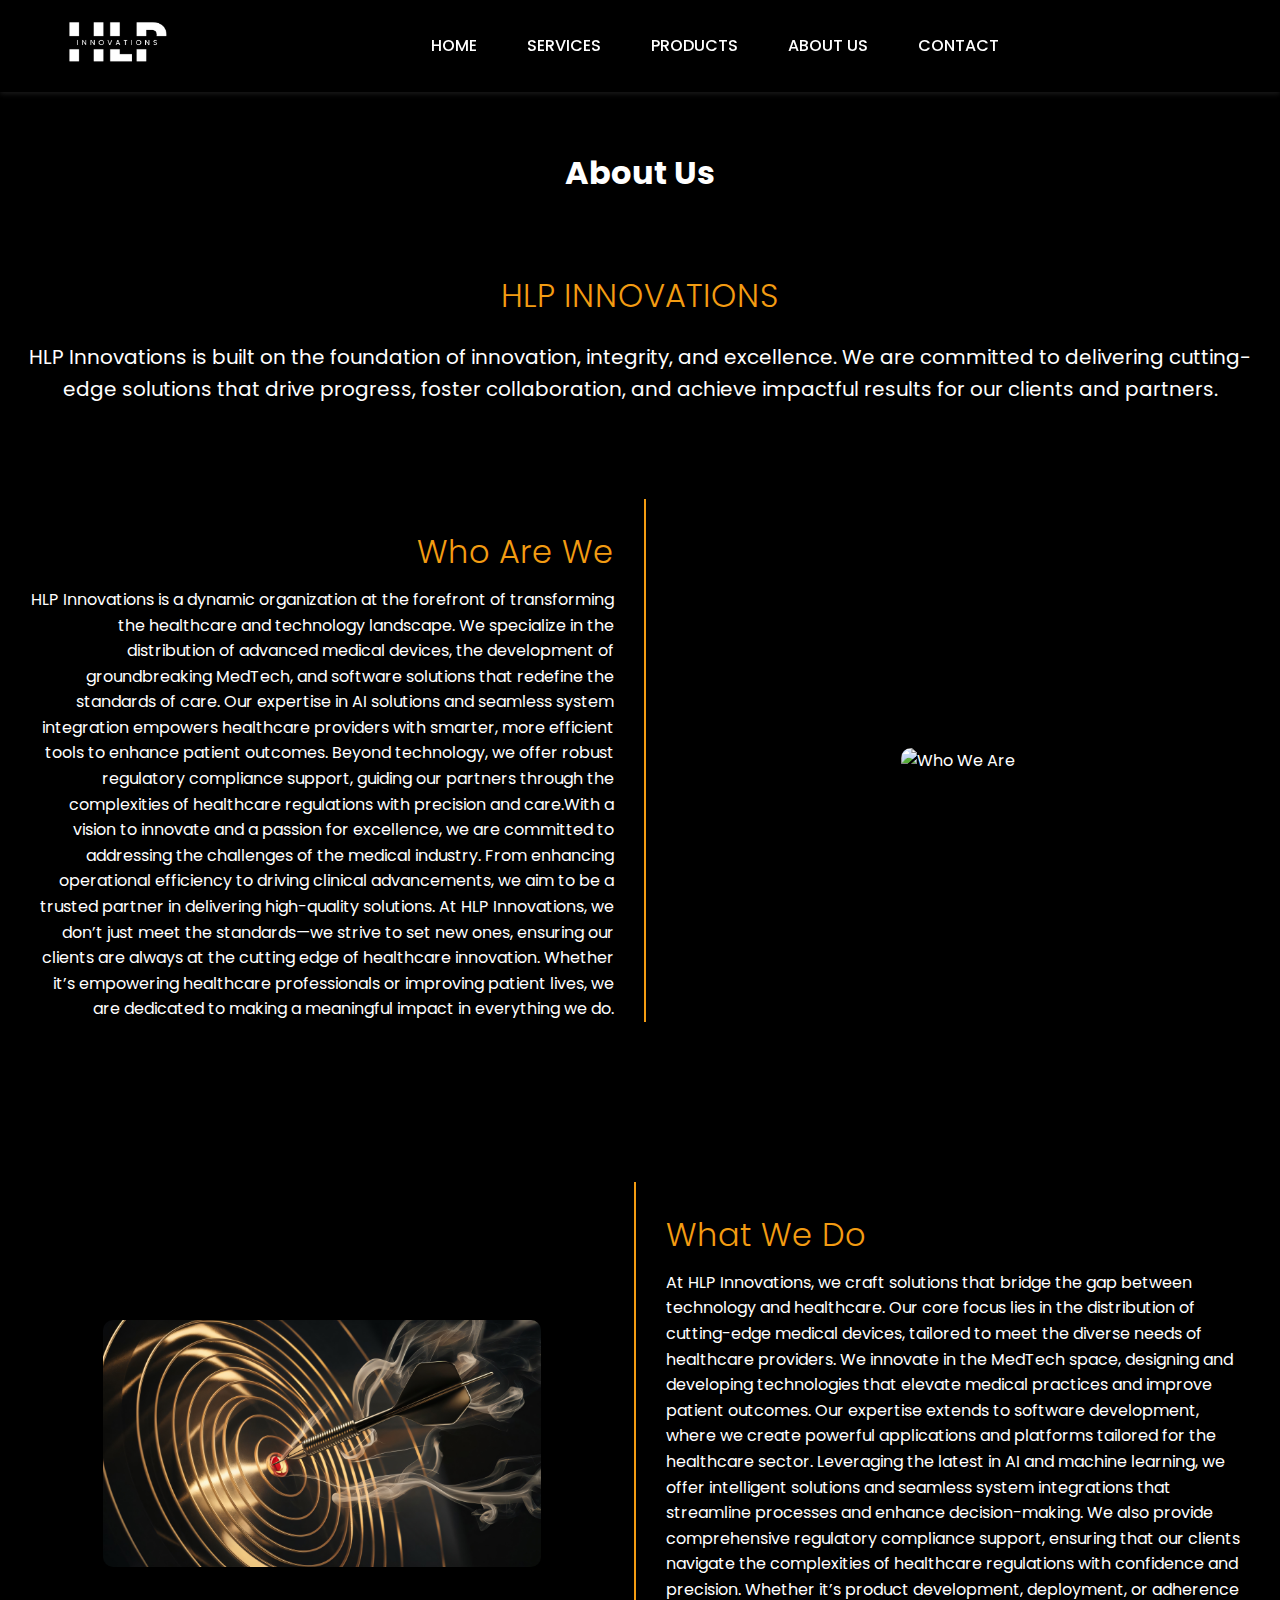
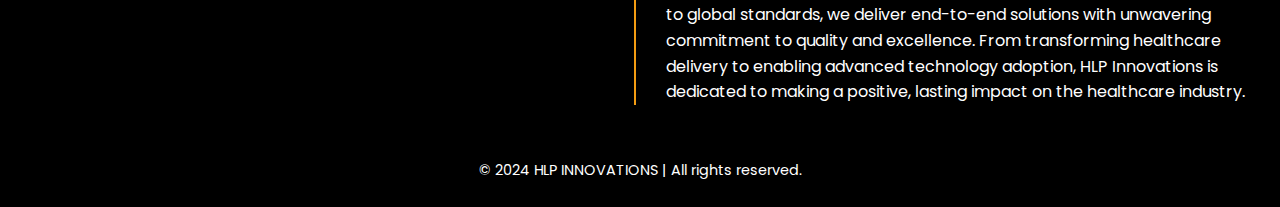
==== html/aboutus.html @ c728b9cd "HLP Innovations Website" ====
<!DOCTYPE html>
<html lang="en">
<head>
    <meta charset="UTF-8">
    <meta name="viewport" content="width=device-width, initial-scale=1.0">
    <title>HLP Innovations</title>
    <link rel="icon" href="images/favicon-16x16.png" type="image/x-icon">

    <!-- Preconnect to Google Fonts -->
    <link rel="preconnect" href="https://fonts.googleapis.com">
    <link rel="preconnect" href="https://fonts.gstatic.com" crossorigin>

    <!-- Google Font -->
    <link href="https://fonts.googleapis.com/css2?family=Poppins:wght@400;500;700&display=swap" rel="stylesheet">

    <!-- Font Awesome Icons -->
    <link href="https://cdnjs.cloudflare.com/ajax/libs/font-awesome/6.0.0-beta3/css/all.min.css" rel="stylesheet">

    <!-- CSS File -->
    <link rel="stylesheet" href="../css/aboutus.css">
</head>
<body>
    <!-- Header Section -->
    <header class="header">
        <div class="logo">
            <img src="../images/logo-3.JPG" alt="HLP Innovations Logo" class="logo-img">
        </div>
        <nav class="menu">
            <ul class="menu-list">
                <li><a href="../index.html" class="menu-item">Home</a></li>
                <li><a href="../html/services.html" class="menu-item">Services</a></li>
                <li><a href="../html/products.html" class="menu-item">Products</a></li>
                <li><a href="#aboutus.html" class="menu-item">About Us</a></li>
                <li><a href="../html/contact.html" class="menu-item">Contact</a></li>
            </ul>
        </nav>
    </header>

    <!-- Main Content -->
    <main>
        <!-- Hero Section -->
        <section id="home" class="hero">
            <video class="hero-video" autoplay muted loop>
                <source src="../images/background-2.mp4" type="video/mp4">
                Your browser does not support the video tag.
            </video>
            <div class="hero-text">
                <h1>About Us</h1>
            </div>
        </section>

        <section class="about-us-section">
            <h2>HLP INNOVATIONS</h2>
            <p>HLP Innovations is built on the foundation of innovation, integrity, and excellence. We are committed to delivering cutting-edge solutions that drive progress, foster collaboration, and achieve impactful results for our clients and partners.</p>
        </section>

        <section class="who-are-we-section">
            <div class="who-are-we-content">
                <div class="who-are-we-image">
                    <img src="../images/who-are-we.jpeg" alt="Who We Are" />
                </div>
                <div class="who-are-we-text">
                    <h2>Who Are We</h2>
                    <p>
                        HLP Innovations is a dynamic organization at the forefront of transforming the healthcare and technology landscape. 
                        We specialize in the distribution of advanced medical devices, the development of groundbreaking MedTech, and software solutions that redefine the standards of care. 
                        Our expertise in AI solutions and seamless system integration empowers healthcare providers with smarter, more efficient tools to enhance patient outcomes. 
                        Beyond technology, we offer robust regulatory compliance support, guiding our partners through the complexities of healthcare regulations with precision and care.With a vision to innovate and a passion for excellence, we are committed to addressing the challenges of the medical industry. 
                        From enhancing operational efficiency to driving clinical advancements, we aim to be a trusted partner in delivering high-quality solutions. At HLP Innovations, we don’t just meet the standards—we strive to set new ones, ensuring our clients are always at the cutting edge of healthcare innovation. 
                        Whether it’s empowering healthcare professionals or improving patient lives, we are dedicated to making a meaningful impact in everything we do.
                    </p>
                </div>
            </div>
        </section>
        <section class="what-we-do-section">
            <div class="what-we-do-content">
                <div class="what-we-do-text">
                    <h2>What We Do</h2>
                    <p>
                        At HLP Innovations, we craft solutions that bridge the gap between technology and healthcare. 
                        Our core focus lies in the distribution of cutting-edge medical devices, tailored to meet the diverse needs of healthcare providers. 
                        We innovate in the MedTech space, designing and developing technologies that elevate medical practices and improve patient outcomes.
                        Our expertise extends to software development, where we create powerful applications and platforms tailored for the healthcare sector. 
                        Leveraging the latest in AI and machine learning, we offer intelligent solutions and seamless system integrations that streamline processes and enhance decision-making.
                        We also provide comprehensive regulatory compliance support, ensuring that our clients navigate the complexities of healthcare regulations with confidence and precision. 
                        Whether it’s product development, deployment, or adherence to global standards, we deliver end-to-end solutions with unwavering commitment to quality and excellence.
                        From transforming healthcare delivery to enabling advanced technology adoption, HLP Innovations is dedicated to making a positive, lasting impact on the healthcare industry.
                    </p>
                </div>

                <div class="what-we-do-image">
                    <img src="../images/what-we-do.jpeg" alt="What We Do" />
                </div>

            </div>
        </section>
        
    </main>

    <!-- Footer -->
    <footer class="footer">
        <p>&copy; 2024 HLP INNOVATIONS | All rights reserved.</p>
    </footer>

    <!-- JavaScript -->
    <script src="../js/script.js" defer></script>
</body>
</html>
---- css/aboutus.css ----
/* General Styles */
body {
    margin: 0;
    font-family: 'Poppins', sans-serif;
    background-color: #000;
    color: white;
    line-height: 1.6;
    overflow-x: hidden;
    display: flex;
    flex-direction: column;
    min-height: 100vh; /* Ensure body takes full viewport height */
}

a {
    text-decoration: none;
    color: white;
    transition: color 0.3s;
}

a:hover {
    color: #f39c12;
}

/* Header Styles */
.header {
    display: flex;
    align-items: center;
    justify-content: space-between;
    padding: 15px 30px;
    background-color: #000;
    position: fixed;
    top: 0;
    left: 0;
    right: 0;
    z-index: 1000;
    box-shadow: 0 2px 5px rgba(255, 255, 255, 0.1);
}

.logo-img {
    width: 125px;
    height: auto;
    padding-left: 25px;
    transition: transform 0.3s;
}

.logo-img:hover {
    transform: scale(1.1);
}

.menu {
    flex-grow: 1;
    display: flex;
    justify-content: center;
}

.menu-list {
    list-style: none;
    display: flex;
    gap: 50px;
    margin: 0;
    padding: 0;
}

.menu-item {
    font-size: 16px;
    font-weight: 500;
    text-transform: uppercase;
    transition: transform 0.3s;
}

.menu-item:hover {
    transform: scale(1.1);
}

/* Hero Section */
.hero {
    position: relative;
    height: 30vh; /* Hero section is 30% of the viewport height */
    display: flex;
    justify-content: center;
    align-items: center;
    text-align: center;
    margin: 0; /* Remove any margin */
}

.hero-video {
    position: absolute;
    top: 0;
    left: 0;
    width: 100%;
    height: 100%;
    object-fit: cover;
    z-index: -1;
    filter: brightness(50%);
}

.hero-text {
    position: relative;
    padding-top: 75px; /* Adjust the top padding for the hero text */
    z-index: 1;
    color: white;
}

/* Contact Section */
.about-us-section {
    display: flex;
    flex-direction: column; /* Stack the items vertically */
    justify-content: center;
    align-items: center;
    height: auto; /* Adjusted height for the section */
    text-align: center;
    background-color: #000;
    margin-top: 0; /* Remove any margin on top */
}

.about-us-section h1 {
    font-size: 3rem; /* Adjust the font size */
    color: white;
    font-weight: 700;
    margin: 0; /* Remove margin between heading and hero section */
    text-align: center; /* Ensure text is horizontally centered */
    margin-bottom: 20px; /* Add space below the heading */
}

.about-us-section p {
    font-size: 1.25rem; /* Adjust the font size for paragraph */
    color: white;
    line-height: 1.6; /* For better readability */
    margin: 0;
    padding: 0 15px; /* Add some padding for mobile responsiveness */
    text-align: center;
}

.heading {
    color: #f39c12;
    text-decoration: none;
    font-size: 1.75rem; /* Adjust the font size */
    font-weight: 700;
    margin: 0; /* Remove margin between heading and hero section */
    text-align: center; /* Ensure text is horizontally centered */
    margin-bottom: 20px; /* Add space below the heading */
}

/* Contact Section */
.about-us-section {
    display: flex;
    flex-direction: column; /* Stack the items vertically */
    justify-content: center;
    align-items: center;
    height: auto; /* Adjusted height for the section */
    text-align: center;
    background-color: #000;
    margin-top: 0; /* Remove any margin on top */
    margin-bottom: 5%;
}

.about-us-section h2 {
    font-size: 2rem; /* Adjust the font size */
    color: #f39c12;
    font-weight: 300;
    margin: 0; /* Remove margin between heading and hero section */
    text-align: center; /* Ensure text is horizontally centered */
    margin-bottom: 20px; /* Add space below the heading */
}

.about-us-section p {
    font-size: 1.25rem; /* Adjust the font size for paragraph */
    color: white;
    line-height: 1.6; /* For better readability */
    margin: 0;
    padding: 0 15px; /* Add some padding for mobile responsiveness */
    text-align: center;
}

.who-are-we-section {
    display: flex;
    justify-content: space-between;
    align-items: center;
    padding: 30px;
    gap: 20px;
    background-color: #000; /* Match the website's theme */
    margin-top: 20px;
}

.who-are-we-content {
    display: flex;
    flex-direction: row-reverse; /* Image on the right, text on the left */
    gap: 20px;
    align-items: center;
}

.who-are-we-text {
    flex: 1;
    color: white;
    text-align: right;
    padding-right: 30px;
    border-right: 2px solid #f39c12; /* Add a dividing line */
}

.who-are-we-text h2 {
    font-size: 2rem;
    margin-bottom: 10px;
    color: #f39c12;
    font-weight: 300;
}

.who-are-we-text p {
    font-size: 1rem;
    line-height: 1.6;
    margin: 0;
}

.who-are-we-image {
    flex: 1;
    display: flex;
    justify-content: center;
    align-items: center;
}

.who-are-we-image img {
    max-width: 75%;
    height: auto;
    border-radius: 10px; /* Optional rounded corners */
    box-shadow: 0 4px 10px rgba(0, 0, 0, 0.5); /* Optional shadow */
}

.what-we-do-section {
    display: flex;
    justify-content: space-between;
    align-items: center;
    padding: 30px;
    gap: 20px;
    background-color: #000; /* Match the website's theme */
    margin-top: 100px;
}

.what-we-do-content {
    display: flex;
    flex-direction: row-reverse; /* Image on the right, text on the left */
    gap: 20px;
    align-items: center;
}

.what-we-do-text {
    flex: 1;
    color: white;
    text-align: left;
    padding-left: 30px;
    border-left: 2px solid #f39c12; /* Add a dividing line */
}

.what-we-do-text h2 {
    font-size: 2rem;
    margin-bottom: 10px;
    color: #f39c12;
    font-weight: 300;
}

.what-we-do-text p {
    font-size: 1rem;
    line-height: 1.6;
    margin: 0;
}

.what-we-do-image {
    flex: 1;
    display: flex;
    justify-content: center;
    align-items: center;
}

.what-we-do-image img {
    max-width: 75%;
    height: auto;
    border-radius: 10px; /* Optional rounded corners */
    box-shadow: 0 4px 10px rgba(0, 0, 0, 0.5); /* Optional shadow */
}


/* Footer */
.footer {
    text-align: center;
    padding: 10px;
    background-color: #000;
    color: white;
    font-size: 0.9rem;
    margin-top: auto; /* Push footer to the bottom */
}

/* Responsiveness */
@media (max-width: 768px) {
    .header {
        flex-direction: column;
        align-items: flex-start;
    }

    .menu {
        margin-top: 10px;
    }

    .menu-list {
        flex-direction: column;
        gap: 10px;
    }

    .contact-section {
        flex-direction: column;
        gap: 20px;
    }

    .google-maps {
        max-width: 100%;
    }
}

/* Fade-in effect */
@keyframes fadeIn {
    100% {
        opacity: 1;
    }
}

/* Slide-up effect for hero text */
@keyframes slideUp {
    0% {
        opacity: 0;
        transform: translateY(20px);
    }
    100% {
        opacity: 1;
        transform: translateY(0);
    }
}

/* Fade-in from bottom for contact info and google map */
@keyframes fadeInBottom {
    0% {
        opacity: 0;
        transform: translateY(30px);
    }
    100% {
        opacity: 1;
        transform: translateY(0);
    }
}
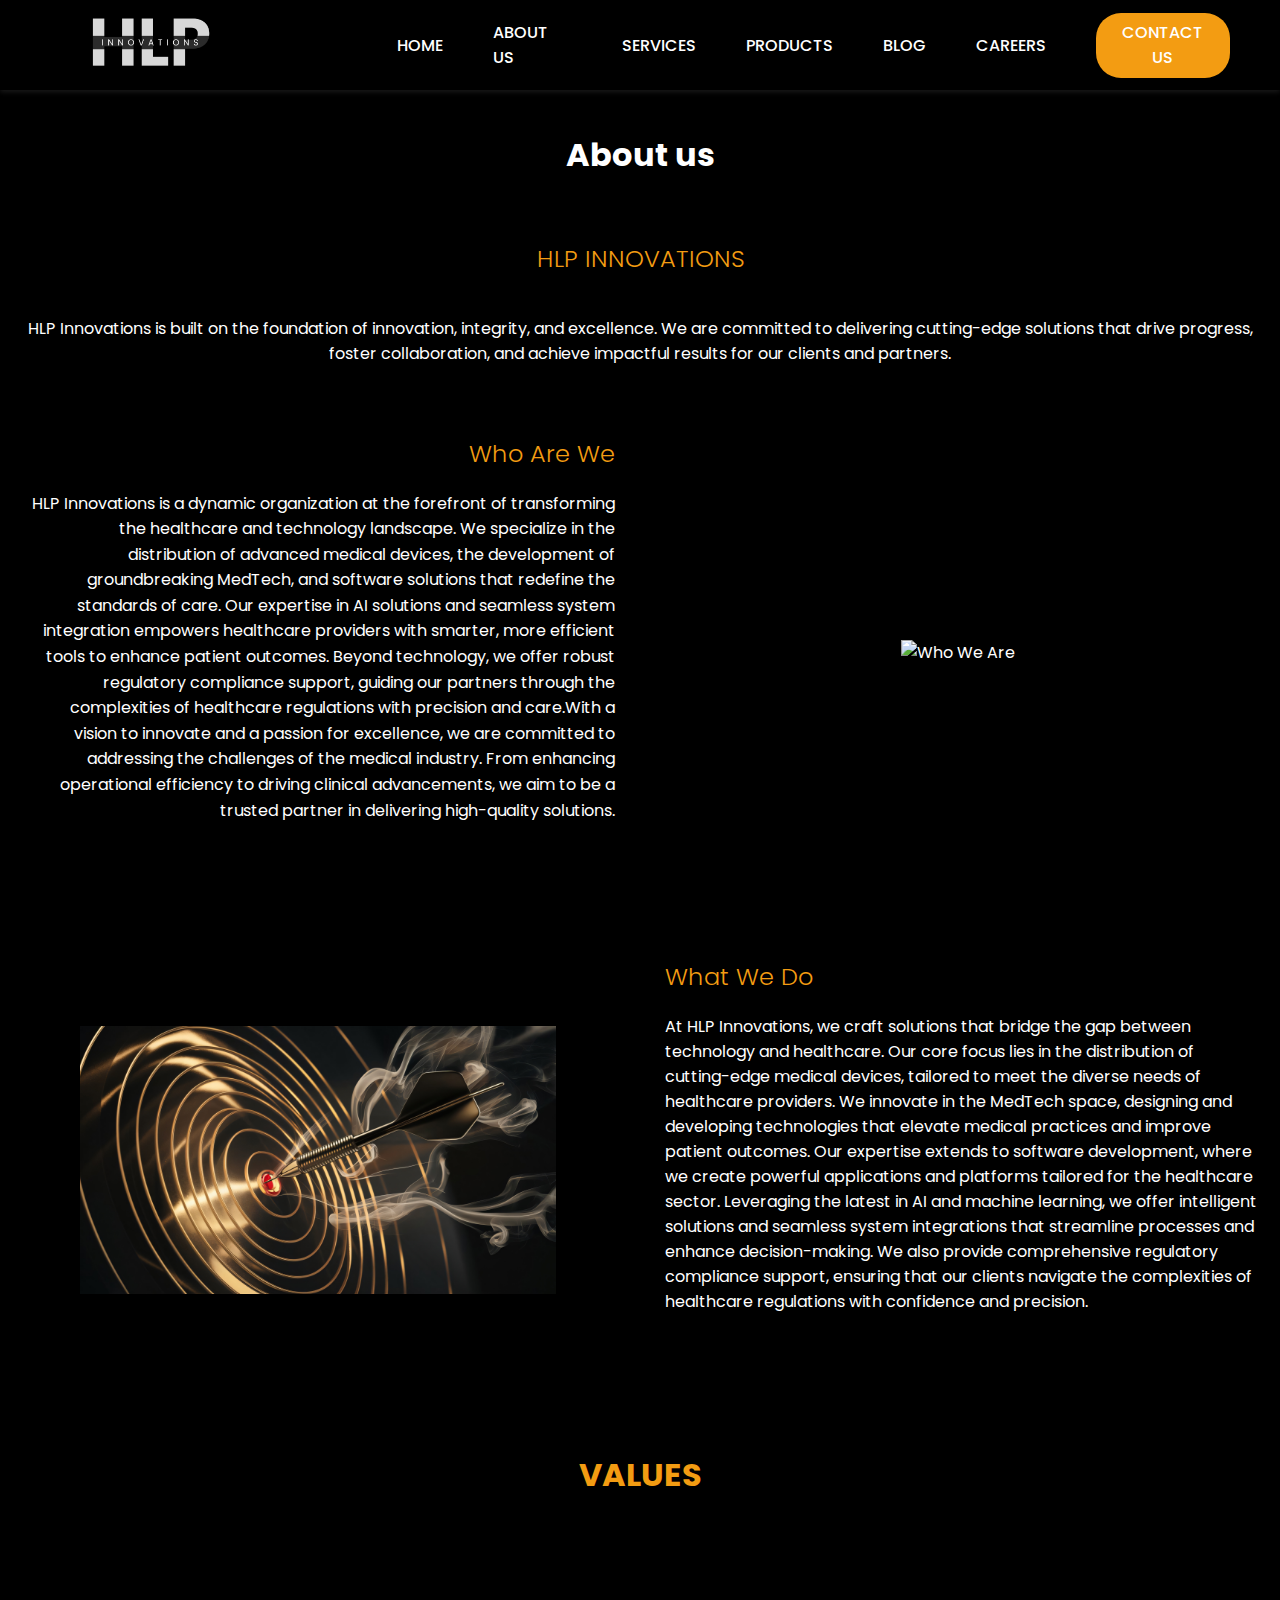
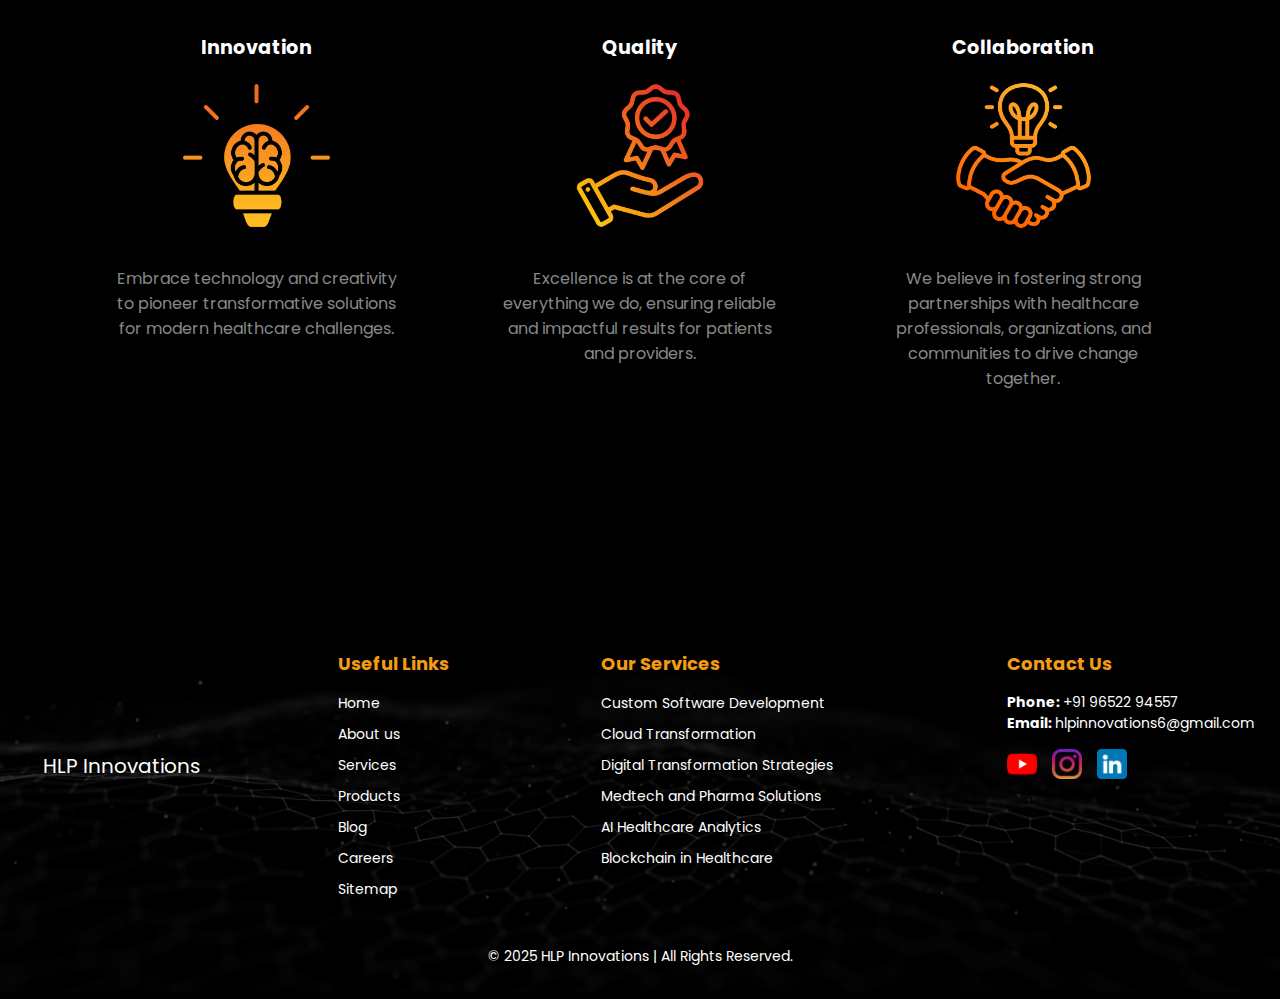
==== commit 503416fa: "Updated the website files" ====
--- a/html/aboutus.html
+++ b/html/aboutus.html
@@ -1,108 +1,182 @@
 <!DOCTYPE html>
 <html lang="en">
 <head>
-    <meta charset="UTF-8">
+    <title>HLP Innovations</title>
     <meta name="viewport" content="width=device-width, initial-scale=1.0">
-    <title>HLP Innovations</title>
-    <link rel="icon" href="images/favicon-16x16.png" type="image/x-icon">
-
-    <!-- Preconnect to Google Fonts -->
-    <link rel="preconnect" href="https://fonts.googleapis.com">
-    <link rel="preconnect" href="https://fonts.gstatic.com" crossorigin>
-
-    <!-- Google Font -->
-    <link href="https://fonts.googleapis.com/css2?family=Poppins:wght@400;500;700&display=swap" rel="stylesheet">
-
     <!-- Font Awesome Icons -->
     <link href="https://cdnjs.cloudflare.com/ajax/libs/font-awesome/6.0.0-beta3/css/all.min.css" rel="stylesheet">
-
-    <!-- CSS File -->
-    <link rel="stylesheet" href="../css/aboutus.css">
+    <link href="https://fonts.googleapis.com/css2?family=Poppins:wght@400;500;700&display=swap" rel="stylesheet">
+    <link rel="stylesheet" href="../styles.css">
+    
 </head>
 <body>
     <!-- Header Section -->
+
     <header class="header">
         <div class="logo">
-            <img src="../images/logo-3.JPG" alt="HLP Innovations Logo" class="logo-img">
+            <img src="../images/HLP.png" alt="HLP Innovations Logo" class="logo-img" loading="lazy">
         </div>
         <nav class="menu">
             <ul class="menu-list">
                 <li><a href="../index.html" class="menu-item">Home</a></li>
+                <li><a href="#" class="menu-item">About us</a></li>
                 <li><a href="../html/services.html" class="menu-item">Services</a></li>
                 <li><a href="../html/products.html" class="menu-item">Products</a></li>
-                <li><a href="#aboutus.html" class="menu-item">About Us</a></li>
-                <li><a href="../html/contact.html" class="menu-item">Contact</a></li>
+                <li><a href="../html/blog.html" class="menu-item">Blog</a></li>
+                <li><a href="../html/careers.html" class="menu-item">Careers</a></li>
+                <li><a href="../html/contact.html" class="menu-item contact">Contact Us</a></li>
             </ul>
         </nav>
-    </header>
-
+        <div class="hamburger">
+            <div class="bar"></div>
+            <div class="bar"></div>
+            <div class="bar"></div>
+        </div>
+      </header>
+    
     <!-- Main Content -->
-    <main>
-        <!-- Hero Section -->
-        <section id="home" class="hero">
-            <video class="hero-video" autoplay muted loop>
-                <source src="../images/background-2.mp4" type="video/mp4">
-                Your browser does not support the video tag.
-            </video>
-            <div class="hero-text">
-                <h1>About Us</h1>
-            </div>
-        </section>
-
-        <section class="about-us-section">
-            <h2>HLP INNOVATIONS</h2>
-            <p>HLP Innovations is built on the foundation of innovation, integrity, and excellence. We are committed to delivering cutting-edge solutions that drive progress, foster collaboration, and achieve impactful results for our clients and partners.</p>
-        </section>
-
-        <section class="who-are-we-section">
-            <div class="who-are-we-content">
-                <div class="who-are-we-image">
-                    <img src="../images/who-are-we.jpeg" alt="Who We Are" />
-                </div>
-                <div class="who-are-we-text">
-                    <h2>Who Are We</h2>
-                    <p>
-                        HLP Innovations is a dynamic organization at the forefront of transforming the healthcare and technology landscape. 
-                        We specialize in the distribution of advanced medical devices, the development of groundbreaking MedTech, and software solutions that redefine the standards of care. 
-                        Our expertise in AI solutions and seamless system integration empowers healthcare providers with smarter, more efficient tools to enhance patient outcomes. 
-                        Beyond technology, we offer robust regulatory compliance support, guiding our partners through the complexities of healthcare regulations with precision and care.With a vision to innovate and a passion for excellence, we are committed to addressing the challenges of the medical industry. 
-                        From enhancing operational efficiency to driving clinical advancements, we aim to be a trusted partner in delivering high-quality solutions. At HLP Innovations, we don’t just meet the standards—we strive to set new ones, ensuring our clients are always at the cutting edge of healthcare innovation. 
-                        Whether it’s empowering healthcare professionals or improving patient lives, we are dedicated to making a meaningful impact in everything we do.
-                    </p>
-                </div>
-            </div>
-        </section>
-        <section class="what-we-do-section">
-            <div class="what-we-do-content">
-                <div class="what-we-do-text">
-                    <h2>What We Do</h2>
-                    <p>
-                        At HLP Innovations, we craft solutions that bridge the gap between technology and healthcare. 
-                        Our core focus lies in the distribution of cutting-edge medical devices, tailored to meet the diverse needs of healthcare providers. 
-                        We innovate in the MedTech space, designing and developing technologies that elevate medical practices and improve patient outcomes.
-                        Our expertise extends to software development, where we create powerful applications and platforms tailored for the healthcare sector. 
-                        Leveraging the latest in AI and machine learning, we offer intelligent solutions and seamless system integrations that streamline processes and enhance decision-making.
-                        We also provide comprehensive regulatory compliance support, ensuring that our clients navigate the complexities of healthcare regulations with confidence and precision. 
-                        Whether it’s product development, deployment, or adherence to global standards, we deliver end-to-end solutions with unwavering commitment to quality and excellence.
-                        From transforming healthcare delivery to enabling advanced technology adoption, HLP Innovations is dedicated to making a positive, lasting impact on the healthcare industry.
-                    </p>
-                </div>
-
-                <div class="what-we-do-image">
-                    <img src="../images/what-we-do.jpeg" alt="What We Do" />
-                </div>
-
+    <main id="main-content">
+        <section id="home-contact" class="hero-about-us"></section>
+            <div class="hero-text-about-us">
+                <h1>About us</h1>
             </div>
         </section>
         
+        <section class="about-us-section">
+          <h2>HLP INNOVATIONS</h2>
+          <p>HLP Innovations is built on the foundation of innovation, integrity, and excellence. We are committed to delivering cutting-edge solutions that drive progress, foster collaboration, and achieve impactful results for our clients and partners.</p>
+      </section>
+
+      <section class="who-are-we-section">
+          <div class="who-are-we-content">
+              <div class="who-are-we-image">
+                  <img src="../images/who-are-we.jpeg" alt="Who We Are" loading="lazy"/>
+              </div>
+              <div class="who-are-we-text">
+                  <h2>Who Are We</h2>
+                  <p>
+                      HLP Innovations is a dynamic organization at the forefront of transforming the healthcare and technology landscape. 
+                      We specialize in the distribution of advanced medical devices, the development of groundbreaking MedTech, and software solutions that redefine the standards of care. 
+                      Our expertise in AI solutions and seamless system integration empowers healthcare providers with smarter, more efficient tools to enhance patient outcomes. 
+                      Beyond technology, we offer robust regulatory compliance support, guiding our partners through the complexities of healthcare regulations with precision and care.With a vision to innovate and a passion for excellence, we are committed to addressing the challenges of the medical industry. 
+                      From enhancing operational efficiency to driving clinical advancements, we aim to be a trusted partner in delivering high-quality solutions.
+              </div>
+          </div>
+      </section>
+      <section class="what-we-do-section">
+          <div class="what-we-do-content">
+              <div class="what-we-do-text">
+                  <h2>What We Do</h2>
+                  <p>
+                      At HLP Innovations, we craft solutions that bridge the gap between technology and healthcare. 
+                      Our core focus lies in the distribution of cutting-edge medical devices, tailored to meet the diverse needs of healthcare providers. 
+                      We innovate in the MedTech space, designing and developing technologies that elevate medical practices and improve patient outcomes.
+                      Our expertise extends to software development, where we create powerful applications and platforms tailored for the healthcare sector. 
+                      Leveraging the latest in AI and machine learning, we offer intelligent solutions and seamless system integrations that streamline processes and enhance decision-making.
+                      We also provide comprehensive regulatory compliance support, ensuring that our clients navigate the complexities of healthcare regulations with confidence and precision. 
+                  </p>
+              </div>
+
+              <div class="what-we-do-image">
+                  <img src="../images/what-we-do.jpeg" alt="What We Do" loading="lazy" />
+              </div>
+
+          </div>
+      </section>
+      <section id="why-choose-us-head" class="why-choose-us-head">
+        <h1> VALUES</h1>
+      </section>
+      <section class="why-choose-us">
+        <div class="why-choose-item">
+            <div class="box">
+                <h3>Innovation</h3>
+                <img src="../images/idea.png" alt="Global Image" class="why-choose-image" loading="lazy">
+                <p>Embrace technology and creativity to pioneer transformative solutions for modern healthcare challenges. </p>
+            </div>
+        </div>
+        <div class="why-choose-item">
+            <div class="box">
+                <h3>Quality</h3>
+                <img src="../images/service.png" alt="Virtual Assistance Image" class="why-choose-image" loading="lazy">
+                <p>Excellence is at the core of everything we do, ensuring reliable and impactful results for patients and providers.</p>
+            </div>
+        </div>
+        <div class="why-choose-item">
+            <div class="box">
+                <h3>Collaboration</h3>
+                <img src="../images/collaboration.png" alt="24/7 Support Image" class="why-choose-image" loading="lazy">
+                <p>We believe in fostering strong partnerships with healthcare professionals, organizations, and communities to drive change together.</p>
+            </div>
+        </div>
+    </section>
+        
+        
     </main>
+       
+    <footer id="footer" class="footer">
+        <div class="footer-image">
+          <img src="../images/footer.jpeg" alt="Footer Image" class="footer-bg-image" loading="lazy">
+        </div>
+        <div class="footer-top">
+          <div class="container">
+            <div class="row">
+              <div class="col footer-info">
+                <p>HLP Innovations</p>
+              </div>
+              <div class="col footer-links-menu">
+                <h4>Useful Links</h4>
+                <ul>
+                  <li><a href="../index.html">Home</a></li>
+                  <li><a href="../html/aboutus.html">About us</a></li>
+                  <li><a href="../html/services.html">Services</a></li>
+                  <li><a href="../html/products.html">Products</a></li>
+                  <li><a href="../html/blog.html">Blog</a></li>
+                  <li><a href="html/careers.html">Careers</a></li>
+                  <li><a href="https://hlpinnovations.com/sitemap/">Sitemap</a></li>
+                </ul>
+              </div>
+              <div class="col footer-links">
+                <h4>Our Services</h4>
+                <ul>
+                  <li><a href="../html/services.html">Custom Software Development</a></li>
+                  <li><a href="../html/services.html">Cloud Transformation</a></li>
+                  <li><a href="../html/services.html">Digital Transformation Strategies</a></li>
+                  <li><a href="../html/services.html">Medtech and Pharma Solutions</a></li>
+                  <li><a href="../html/services.html"> AI Healthcare Analytics</a></li>
+                  <li><a href="../html/services.html">Blockchain in Healthcare</a></li>
+                </ul>
+              </div>
+              <div class="col footer-contact text-center text-md-start">
+                <h4>Contact Us</h4>
+                <p>
+                  <strong>Phone:&nbsp;</strong><a href="tel:+919652294557">+91 96522 94557</a><br>
+                  <strong>Email:&nbsp;</strong><a href="mailto:hlpinnovations6@gmail.com">hlpinnovations6@gmail.com</a><br> 
+                </p>
+                <div class="social-links mt-3">
+                  <a class="youtube" target="_blank" href="http://www.youtube.com/@HLPInnovations" title="Visit us on youtube" rel="noopener noreferrer">
+                    <img src="../images/youtube.png" alt="Youtube" class="social-icon" loading="lazy">
+                  </a>
+                  <a class="instagram" target="_blank" href="https://instagram.com/hlp_innovations" title="Visit us on Instagram" rel="noopener noreferrer">
+                    <img src="../images/instagram.png" alt="Instagram" class="social-icon" loading="lazy">
+                  </a>
+                  <a class="linkedin" target="_blank" href="https://www.linkedin.com/company/hlp-innovations" title="Visit us on LinkedIn" rel="noopener noreferrer">
+                    <img src="../images/linkedin.png" alt="LinkedIn" class="social-icon" loading="lazy">
+                  </a>
+                </div>
+              </div>
+            </div>
+          </div>
+        </div>
+        <div class="container">
+          <div class="copyright">
+            &copy; <span>2025</span> HLP Innovations | All Rights Reserved.
+          </div>
+        </div>
+      </footer>
 
-    <!-- Footer -->
-    <footer class="footer">
-        <p>&copy; 2024 HLP INNOVATIONS | All rights reserved.</p>
-    </footer>
-
-    <!-- JavaScript -->
-    <script src="../js/script.js" defer></script>
+    <script src="../script.js" defer></script>
 </body>
 </html>
+
+
+
--- a/styles.css
+++ b/styles.css
@@ -0,0 +1,1374 @@
+
+/* ============================
+   Global Styles
+   ============================ */
+
+a {
+    text-decoration: none;
+    color: inherit;
+    transition: color 0.3s;
+}
+
+a:hover {
+    color: #f39c12;
+}
+
+html, body {
+    margin: 0;
+    font-family: 'Poppins', sans-serif;
+    background-color: #000;
+    color: #fff;
+    display: flex;
+    flex-direction: column; /* Vertical column layout */
+    height: 100%;
+}
+
+main {
+    flex: 1; 
+    padding-top: 110px;
+    text-align: center;
+}
+
+/* ============================
+   Header
+   ============================ */
+.header {
+    max-width: 1500px;
+    display: flex;
+    align-items: center;
+    justify-content: space-between;
+    padding: 5px 50px;
+    background-color: #000;
+    position: fixed;
+    height: 80px;
+    top: 0;
+    left: 0;
+    right: 0;
+    z-index: 1000;
+    margin: 0 auto;
+    box-shadow: 0 2px 5px rgba(255, 255, 255, 0.1);
+    font-family: 'Poppins', sans-serif;
+}
+
+.logo-img{
+    width: 150px;
+    height: auto;
+    padding: 0 25px;
+    transition: transform 0.3s;
+}
+
+.hamburger {
+    display: none; 
+    flex-direction: column;
+    gap: 5px;
+    cursor: pointer;
+    z-index: 1100;
+    position: relative;
+}
+
+.hamburger .bar {
+    width: 25px;
+    height: 3px;
+    background-color: #fff;
+    border-radius: 3px;
+    transition: all 0.3s ease-in-out;
+}
+
+/* ****************** Change to cross when active ****************** */
+.hamburger.active .bar:nth-child(1) {
+    transform: rotate(45deg) translate(5px, 5px);
+}
+
+.hamburger.active .bar:nth-child(2) {
+    opacity: 0;
+}
+
+.hamburger.active .bar:nth-child(3) {
+    transform: rotate(-45deg) translate(5px, -5px);
+}
+
+/* ============================
+   Menu Styles
+   ============================ */
+
+.menu {
+    flex-grow: 1;
+    display: flex;
+    justify-content: center;
+    align-items: center;
+    width: 100%;
+}
+
+.menu-list {
+    list-style: none;
+    display: flex;
+    gap: 50px;
+    padding-left: 15%;
+    justify-content: center; /* Keep other items centered */
+    align-items: center; 
+    width: 100%; /* Ensure it spans the full width */
+    background-color: #000;
+}
+
+.menu-item {
+    color: white;
+    font-size: 16px;
+    font-weight: 500;
+    text-transform: uppercase;
+    text-align: center;
+    transition: color 0.3s, transform 0.3s;
+}
+
+.menu-item:hover {
+    transform: scale(1.1);
+}
+
+/* ============================
+   Button- Contact
+   ============================ */
+.menu-item.contact {
+    background-color: #f39c12;
+    color: white;
+    padding: 7.5px 15px;
+    border-radius: 25px;
+    text-align: center;
+    display: inline-block;
+    transition: background-color 0.3s;
+}
+
+.menu-item.contact:hover {
+    background-color: #f39c12;
+}
+
+.menu-list li:last-child {
+    margin-left: auto; /* Push the 'Contact Us' button to the right */
+}
+
+/* ============================
+   Hero- Main
+   ============================ */
+
+/* Hero Section */
+.main-content{
+    position: relative;
+    height: 100vh;
+}
+.hero {
+    position: relative;
+    height: calc(100vh - 90px);
+    display: flex; 
+    flex-direction: row; 
+    justify-content: center; 
+    align-items: center; 
+    color: white;
+}
+
+/* Hero Text */
+.hero-text {
+    position: relative;
+    width: 100%; 
+    text-align: center; 
+    z-index: 1; 
+    color: white;
+    font-family: 'Poppins', sans-serif;
+}
+
+.hero-text h1 {
+    font-size: 3rem;
+    margin-bottom: 20px;
+    line-height: 1.2;
+}
+
+.hero-text p {
+    font-size: 1rem;
+    margin-bottom: 30px;
+    line-height: 1.4;
+    
+}
+
+/* .hero-video {
+    position: relative;
+    width: 60%; 
+    height: 100%; 
+    object-fit:cover; 
+    z-index: 0; 
+} */
+
+.hero-video {
+    position: absolute;
+    left: 0;
+    width: 100%;
+    height: 100%;
+    object-fit: cover;
+    z-index: 0;
+    filter: brightness(50%);
+}
+
+.hero-button{
+    background-color: #f39c12;
+    color: white;
+    padding: 7.5px 30px;
+    border-radius: 25px;
+    text-align: center;
+    display: inline-block;
+    font-size: 18px;
+    font-weight: 500;
+    transition: background-color 0.3s;
+}
+
+/* ============================
+   Index-Services
+   ============================ */
+
+.services-head {
+    justify-content: center;
+    align-items: center;
+    padding-top: 30px;
+}
+
+.services-head h1{
+    font-size: 2rem;
+    color: #f39c12;
+}
+
+/* Services Section */
+.services {
+    display: flex;
+    flex-wrap: nowrap;
+    justify-content: space-between;
+    padding: 25px 100px 120px 100px;
+}
+
+.services .services-dropdown-container {
+    display: none;
+}
+
+.service-list {
+    flex: 1;
+    padding-right: 40px;
+}
+
+.service-list ul {
+    list-style-type: none;
+    padding: 0;
+    margin: 0;
+    text-align: right;
+    padding-right: 50px;
+    border-right: 2px solid #f39c12;  /* Add vertical line after the service list */
+    padding-top: 25px;
+    padding-bottom: 30px;
+}
+
+.service-item-index {
+    font-size: 1.1rem;
+    color: white;
+    margin-bottom: 20px;
+    cursor: pointer;
+    transition: color 0.3s;
+    display: block;
+    text-align: right; /* Right justify text */
+    padding-bottom: 20px;
+}
+
+.service-item-index:hover {
+    color: #f39c12;
+}
+
+.service-item-index.selected {
+    color: #f39c12;
+}
+
+.service-detail {
+    flex: 2;
+    align-content: flex-start;
+}
+
+.service-description {
+    display: none; /* Hide all service descriptions by default */
+    text-align: left;
+}
+
+.service-description:first-of-type {
+    display: block; /* Make the first one visible */
+}
+
+.service-description h2 {
+    font-size: 2rem;
+    margin-bottom: 10px;
+}
+
+.service-description p {
+    font-size: 1rem;
+    color: #888;
+}
+
+.service-link-index {
+    color: #f39c12;
+    text-decoration: none;
+}
+
+.service-link-index:hover {
+    text-decoration: underline;
+}
+
+.service-link-index::after {
+    content: " >";
+    color: #f39c12;
+    font-size: 25px; /* Adjust the size as needed */
+}
+
+.service-image-index {
+    width: 50%;
+    height: 50%;
+    object-fit:contain;
+    animation: fadeInBottom 0.75s forwards 0.5s; /* Slightly slower fade-in */
+}
+
+/* ============================
+   About us - Index page
+   ============================ */
+
+   /* General Layout for Larger Screens */
+.about-us-head {
+    display: flex; /* Enable flexbox layout */
+    flex-direction: row; /* Position items side by side */
+    align-items: center; /* Vertically center align */
+    justify-content: center; /* Horizontally center align */
+    width: 100%;
+    height: 80vh; /* Full viewport height */
+    gap: 2rem; /* Add spacing between image and text */
+    text-align: left; /* Align text to the left */
+}
+
+.index-about-us {
+    width: 50%; /* Image takes up half the section width */
+    height: 100%; /* Maintain aspect ratio */
+}
+
+.about-us-content {
+    display: flex;
+    flex-direction: column;
+    justify-content: center; /* Center align content vertically */
+    width: 40%; /* Content takes up a smaller portion */
+}
+
+.about-us-head h1 {
+    font-size: 2rem;
+    color: #f39c12;
+    margin-bottom: 1rem; /* Add space below the title */
+}
+
+.about-us-head p {
+    font-size: 1rem;
+    color: #888;
+    margin: 0; /* Reset margin */
+}
+
+
+
+.why-choose-us-head{
+    justify-content: center;
+    align-items: center;
+    padding-top: 50px;
+}
+
+.why-choose-us-head h1{
+    font-size: 2rem;
+    color: #f39c12;
+}
+
+.why-choose-us {
+    display: flex;
+    justify-content: space-between;
+    align-items: center;
+    gap: 20px;
+    padding: 0px 75px;
+    background-color: #000;
+    height: 75vh;
+}
+
+.why-choose-item {
+    flex: 1;
+    text-align: center;
+}
+
+.box {
+    background-color: #000;
+    padding: 35px;
+    box-shadow: 0 4px 8px rgba(0, 0, 0, 0.1);
+    width: auto;
+    height: 50vh;
+}
+
+.why-choose-item h3 {
+    font-size: 1.2rem;
+    margin: 0;
+    color: #fff;
+}
+
+.why-choose-image {
+    max-width: 50%;
+    height: auto;
+    margin: 20px 0;
+    border-radius: 8px;
+}
+
+.highlight {
+    color: #f39c12; /* Change this to any color you'd like for the highlighted text */
+    font-weight: bold;
+}
+
+.why-choose-item p {
+    font-size: 1rem;
+    color: #888;
+    margin-top: 10px;
+}
+
+/* ============================
+   Contact us - Index page
+   ============================ */
+
+#contact-us-head {
+    display: flex;
+    justify-content: center;
+    padding: 20px;
+}
+
+.contact-us-head h1{
+    font-size: 2rem;
+    color: #f39c12;
+}
+
+.contact-us-content {
+    display: flex;
+    width: 100%;
+    max-width: 1200px;
+    gap: 20px; /* Space between text and image */
+    color: #888;
+}
+
+#contact-us-index {
+    display: flex;
+    align-items: center;
+    justify-content: center;
+    padding: 20px;
+}
+
+.contact-us-index {
+    display: flex;
+    width: 100%;
+    gap: 30px; /* Space between text and image */
+}
+
+.contact-text {
+    flex: 1;
+    text-align: right;
+    padding:0px 25px;
+}
+
+.contact-image {
+    flex: 1;
+    display: flex;
+    padding: 0px 25px;
+}
+
+.index-contact-us {
+    width: 100%;
+    height: 100%;
+}
+
+/* ============================
+   Contact us - Index page
+   ============================ */
+
+/* ****************** Contact-us ****************** */
+
+.main-contact{
+    position: relative;
+    height: 100vh;
+}
+
+.hero-text-contact,
+.hero-about-us{
+    width: 100%; 
+    text-align: top; 
+    color: white;
+    font-family: 'Poppins', sans-serif;
+}
+
+.hero-text-contact h1,
+.hero-text-about-us h1{
+    font-size: 2rem;;
+}
+
+.contact-section {
+    display: flex;
+    justify-content: space-between;
+    align-items: flex-start;
+    padding: 20px;
+    gap: 50px;
+    background-color: #000; /* Black background */
+    padding-bottom: 100px;
+}
+
+.contact-left {
+    flex: 1;
+    text-align: right;
+    color: white;
+    padding-right: 20px;
+    animation: fadeInBottom 0.75s forwards 0.25s;
+}
+
+.contact-left h2 {
+    font-size: 2rem;
+    margin-bottom: 10px;
+    color: #f39c12;
+}
+
+.contact-left p {
+    font-size: 1rem;
+    margin-bottom: 20px;
+}
+
+.contact-details p {
+    font-size: 1rem;
+}
+
+.contact-right {
+    flex: 1;
+    width: 100%;
+    height: 100%;
+    padding: 10px 10px;
+    justify-items: center;
+}
+
+.contact-right video{
+    height: 50%;
+    width: 100%;
+}
+
+/* .contact-form label {
+    display: block;
+    margin-bottom: 8px;
+    font-size: 1rem;
+    color: #fff;
+    text-align: left;
+    padding-left: 1rem;
+}
+
+.contact-form input, .contact-form textarea {
+    position:relative;
+    width: 35rem;
+    margin-bottom: 20px;
+    border: 1px solid #555;
+    border-radius: 8px;
+    background-color: #222;
+    color: white;
+    font-size: 1rem;
+    text-align: left;
+    padding: 8px;
+} */
+
+.enquire-button {
+    background-color: #f39c12;
+    color: white;
+    padding: 10px 20px;
+    border: none;
+    border-radius: 20px;
+    font-size: 1rem;
+    cursor: pointer;
+    transition: background-color 0.3s ease;
+}
+
+.enquire-button:hover {
+    background-color: #d37d0f;
+}
+
+.social-links-contact {
+    padding-bottom: 40px;
+}
+
+.social-links-contact a {
+    padding-right: 15px;
+}
+
+.social-links-contact .social-icon-contact{
+    width: 30px;
+    height: 30px;
+}
+
+/* ============================
+   Coming soon pages
+   ============================ */
+
+.coming-soon-bg-image{
+    height: auto;
+    width: 100%;
+    border: #000;
+}
+
+/* ============================
+   Careers page
+   ============================ */
+
+   .careers-section img{
+    height: auto;
+    width: 75%;
+    }
+
+    .hero-text-careers h1{
+        font-size: 2rem;;
+    }
+
+    .careers-section-main p{
+        height: 20vh;
+        font-size: 1.5rem;
+        padding: 100px 0;
+    }
+
+
+
+
+/* ============================
+   About us pages
+   ============================ */
+
+.about-us-section p {
+    font-size: 1rem; /* Adjust the font size for paragraph */
+    color: white;
+    margin: 0;
+    padding: 0 15px; /* Add some padding for mobile responsiveness */
+    text-align: center;
+}
+
+.about-us-section {
+    display: flex;
+    flex-direction: column; /* Stack the items vertically */
+    justify-content: center;
+    align-items: center;
+    height: auto; /* Adjusted height for the section */
+    text-align: center;
+    background-color: #000;
+}
+
+.about-us-section h2 {
+    font-size: 1.5rem; /* Adjust the font size */
+    color: #f39c12;
+    font-weight: 300;
+    text-align: center; /* Ensure text is horizontally centered */
+    padding: 20px;
+}
+
+.who-are-we-section {
+    display: flex;
+    justify-content: space-between;
+    align-items: center;
+    padding: 50px 30px;
+    gap: 20px;
+    background-color: #000; /* Match the website's theme */
+}
+
+.who-are-we-content {
+    display: flex;
+    flex-direction: row-reverse; /* Image on the right, text on the left */
+    gap: 20px;
+    align-items: center;
+}
+
+.who-are-we-text {
+    flex: 1;
+    color: white;
+    text-align: right;
+    padding-right: 30px;
+    /* border-right: 2px solid #f39c12; Add a dividing line */
+}
+
+.who-are-we-text h2 {
+    font-size: 1.5rem;
+    color: #f39c12;
+    font-weight: 300;
+}
+
+.who-are-we-text p {
+    font-size: 1rem;
+    line-height: 1.6;
+}
+
+.who-are-we-image {
+    flex: 1;
+    display: flex;
+    justify-content: center;
+    align-items: center;
+}
+
+.who-are-we-image img {
+    padding-top: 50px;
+    max-width: 80%;
+    height: 80%;
+    box-shadow: 0 4px 10px rgba(0, 0, 0, 0.5); /* Optional shadow */
+    animation: fadeInBottom 0.75s forwards 0.5s; /* Slightly slower fade-in */
+}
+
+.what-we-do-section {
+    display: flex;
+    justify-content: space-between;
+    align-items: center;
+    padding: 50px 20px;
+    gap: 20px;
+    background-color: #000; /* Match the website's theme */
+}
+
+.what-we-do-content {
+    display: flex;
+    flex-direction: row-reverse; /* Image on the right, text on the left */
+    gap: 20px;
+    align-items: center;
+}
+
+.what-we-do-text {
+    flex: 1;
+    color: white;
+    text-align: left;
+    padding-left: 30px;
+    /* border-left: 2px solid #f39c12; Add a dividing line */
+}
+
+.what-we-do-text h2 {
+    font-size: 1.5rem;
+    color: #f39c12;
+    font-weight: 300;
+}
+
+.what-we-do-text p {
+    font-size: 1rem;
+}
+
+.what-we-do-image {
+    flex: 1;
+    display: flex;
+    justify-content: center;
+    align-items: center;
+}
+
+.what-we-do-image img {
+    padding-top: 50px;
+    max-width: 80%;
+    height: 80%;
+    box-shadow: 0 4px 10px rgba(0, 0, 0, 0.5); /* Optional shadow */
+    animation: fadeInBottom 0.75s forwards 0.5s; /* Slightly slower fade-in */
+}
+
+
+/* ============================
+   Services
+   ============================ */
+
+/* Services Section Styling */
+.services-main {
+    padding: 2rem;
+    background-color: #000;
+    text-align: center;
+}
+
+.services-grid {
+    display: grid;
+    grid-template-columns: repeat(2, 1fr); /* Adjusted to 2 columns */
+    gap: 1.5rem; /* Space between grid items */
+    max-width: 1200px;
+    margin: 0 auto;
+}
+
+.service-item {
+    background-color: #000;
+    border: 1px solid #ddd;
+    border-radius: 8px;
+    padding: 1rem;
+    box-shadow: 0 4px 6px rgba(0, 0, 0, 0.1);
+    text-align: center;
+}
+
+.service-item.center {
+    grid-column: 2 / 3;
+}
+
+.service-image {
+    width: 100%;
+    height: 275px;
+    object-fit: cover;
+    border-radius: 8px 8px 0 0;
+    animation: fadeInBottom 0.75s forwards 0.5s; /* Slightly slower fade-in */
+}
+
+.service-item h3 {
+    font-family: 'Poppins', sans-serif;
+    font-size: 1.2rem;
+    color: #fff;
+    margin: 1rem 0 0.5rem;
+}
+
+.service-item p {
+    font-family: 'Poppins', sans-serif;
+    font-size: 0.9rem;
+    color: #fff;
+    margin-bottom: 1rem;
+}
+
+.service-link {
+    display: inline-block;
+    font-family: 'Poppins', sans-serif;
+    font-size: 0.9rem;
+    color: #007BFF;
+    text-decoration: none;
+    margin-top: 0.5rem;
+}
+
+.service-link:hover {
+    text-decoration: underline;
+}
+
+/* ============================
+   General Footer Styling
+   ============================ */
+
+.footer-image {
+    position: absolute;
+    top: 0;
+    left: 0;
+    right: 0;
+    bottom: 0;
+    z-index: -1;  
+}
+
+.footer-bg-image {
+    width: 100%;
+    height: 100%;
+    object-fit: cover;
+    opacity: 0.20; /* Increase opacity to make it more visible */
+}
+
+.footer {
+    position: relative; /* Ensure footer is positioned above the image */
+    background-color: #000; /* Black background */
+    color: #fff; /* White text */
+    font-family: 'Poppins', sans-serif; /* Poppins font */
+    padding: 20px 0;
+    z-index: 10;
+}
+
+.footer-top {
+    padding-bottom: 15px;
+}
+
+.container {
+    max-width: 1250px;
+    margin: 0 auto;
+}
+
+.row {
+    display: flex;
+    justify-content: space-between;
+    flex-wrap: wrap;
+}
+
+.col {
+    flex: 1;
+    margin: 10px;
+}
+
+.logo-text-medium{
+    font-weight: bold;
+}
+
+.text-brand-linear-gradient {
+    color: #fff;
+}
+
+.footer-info p {
+    margin-top: 10px;
+    font-size: 20px;
+}
+
+.footer-info {
+    flex:1;
+    display: flex; /* Make it a flex container */
+    justify-content: center; /* Horizontally center content */
+    align-items: center; /* Vertically center content (optional) */
+    flex-direction: column; /* Stack items vertically if there are multiple */
+    text-align: center; /* Center-align text, if any */
+    padding-right: 100px;
+}
+
+.social-links {
+    display: flex;
+    justify-content: flex-start;
+    margin-top: 15px;
+}
+
+.social-links a {
+    margin-right: 15px;
+}
+
+.social-links .social-icon {
+    width: 30px;
+    height: 30px;
+}
+.footer-links{
+    flex:2;
+}
+
+.footer-links-menu{
+    flex:1;
+    padding-right: 50px;
+}
+
+.footer-links h4, .footer-links-menu h4 {
+    font-size: 18px;
+    margin-bottom: 15px;
+    color: #f39c12
+}
+
+.footer-links ul , .footer-links-menu ul {
+    list-style: none;
+    padding: 0;
+}
+
+.footer-links ul li, .footer-links-menu ul li {
+    margin-bottom: 10px;
+    font-size: 14px;
+}
+
+.footer-links ul li a, .footer-links-menu ul li a {
+    color: #fff;
+    text-decoration: none;
+}
+
+.footer-links ul li a:hover, .footer-links-menu ul li a:hover {
+    color: #f39c12
+}
+
+.footer-contact h4 {
+    font-size: 18px;
+    margin-bottom: 15px;
+    color: #f39c12
+}
+
+.footer-contact p {
+    font-size: 14px;
+}
+
+.footer-contact a {
+    color: #fff;
+    text-decoration: none;
+}
+
+.footer-contact a:hover {
+    color: #f39c12
+}
+
+.copyright {
+    text-align: center;
+    padding: 5px;
+    font-size: 14px;
+}
+
+
+/* ============================
+   Responsive styling
+   ============================ */
+
+/* Responsive Styles */
+@media (max-width: 1024px) {
+    .menu-list {
+        display: none;
+        flex-direction: column;
+        position: absolute;
+        top: 0;
+        left: 0;
+        right: 0;
+        background-color: #000;
+        padding-left: 0;
+        margin: 0;
+        padding: 1rem;
+    }
+    .menu-list.show {
+        display: flex;
+    }
+    .menu-item{
+        font-size: 14px;
+    }
+    .menu-item.contact {
+        background-color: #f39c12;
+        color: white;
+        padding: 7.5px 15px;
+        border-radius: 10px;
+        text-align: center;
+        display: inline-block;
+        transition: background-color 0.3s;
+    }
+
+    .menu-list li:last-child {
+        margin: 0 auto; /* Ensure it's centered in the flex container */
+    }
+
+    .hamburger {
+        display: flex;
+    }
+}
+
+@media (max-width: 768px) {
+    .header {
+        padding: 15px 10px;
+    }
+
+    .logo-img {
+        width: 120px;
+    }
+
+    .menu-list {
+        gap: 20px;
+    }
+
+    .hero-text h1 {
+        font-size: 2rem;
+    }
+    
+    .hero-text p {
+        font-size: 1.2rem;
+    }
+
+    .footer {
+        font-size: 0.8rem;
+    }
+}
+
+@media (max-width: 480px) {
+    .header {
+        padding: 15px 10px;
+    }
+
+    .logo-img {
+        width: 120px;
+    }
+
+    .menu-list {
+        gap: 20px;
+    }
+
+    .hero-text h1 {
+        font-size: 1.8rem;
+    }
+    
+    .hero-text p {
+        font-size: 1rem;
+    }
+
+    .hero-button{
+        font-size: 1rem;
+    }
+
+    .about-us-section p{
+        font-size: 0.9rem;;
+    }
+
+    /* Contact page */
+
+    .contact-section {
+        flex-direction: column; /* Stack sections vertically */
+        align-items: center;   /* Center-align content */
+        gap: 20px;             /* Add spacing between sections */
+        padding-top: 0px;
+        padding-bottom: 50px;       
+    }
+
+    .contact-section h2{
+        margin: 0px;         /* Adjust padding for smaller screens */
+        padding-bottom: 25px;
+        font-size: 1.5rem;
+    }
+
+    .contact-left, .contact-right {
+        text-align: center;    /* Center-align text for smaller screens */
+        border-right: none;    /* Remove border for better appearance */
+        padding: 10px 0;       /* Adjust padding for smaller screens */
+        font-size: 0.9rem;
+    }
+
+    .contact-right video {
+        width: 100%;           /* Ensure the video takes full width */
+        height: auto;          /* Maintain aspect ratio */
+        justify-items: center;
+        align-items: center;
+    }
+
+    .social-links-contact {
+        display: flex;
+        justify-content:center;
+    }
+    
+
+    .hero-contact {
+        text-align: center;    /* Center the hero text */
+    }
+
+    .hero-text-contact h1 {
+        font-size: 2rem;     /* Adjust font size for smaller screens */
+    }
+
+    /* Services Page */
+
+    .services-grid {
+        grid-template-columns: repeat(1, 1fr); /* Adjusted to 2 columns */
+    }
+
+    /* Footer */
+
+    .footer {
+        font-size: 0.7rem;
+    }
+
+    .row {
+        flex-direction: column; /* Stack items vertically */
+        align-items: center; /* Center align items horizontally */
+        flex-wrap: nowrap;
+    }
+
+    .col {
+        margin: 10px 0; /* Add spacing between stacked items */
+        flex: none; /* Prevent columns from resizing unevenly */
+        width: 100%; /* Ensure full-width columns */
+        text-align: center; /* Center-align text inside columns */
+    }
+
+    .footer-info, 
+    .footer-links, 
+    .footer-contact {
+        text-align: center; /* Center-align individual sections */
+        padding-right: 0;
+    }
+
+    .footer-info p{
+        justify-content: center;
+        align-items: center;
+    }
+
+    .footer-links h4,
+    .footer-contact h4{
+        margin: 10px 0;
+    }
+
+    .footer-links ul, 
+    .footer-links-menu ul {
+        text-align: center; /* Align footer links to center */
+        margin: 10px 0;
+    }
+
+    .social-links {
+        justify-content: center; /* Center align social icons */
+        margin-top: 10px; /* Add spacing for clarity */
+    }
+
+    .footer-links-menu{
+        flex:1;
+        justify-content: center;
+        align-items: center;
+        padding-right: 0;
+    }
+
+    /* About us */
+
+    .who-are-we-section,
+    .what-we-do-section {
+        flex-direction: column; /* Stack the content vertically */
+        padding: 20px 10px; /* Adjust the padding for smaller screens */
+    }
+
+    .who-are-we-content,
+    .what-we-do-content {
+        flex-direction: column; /* Stack text and image vertically */
+        gap: 10px; /* Reduce gap between the text and image */
+    }
+
+    .who-are-we-text,
+    .what-we-do-text {
+        text-align: center; /* Center align text */
+        padding: 0; /* Remove the extra padding */
+    }
+
+    .who-are-we-text,
+    .what-we-do-text {
+        order: 1; /* Text comes first (Title + Paragraph) */
+    }
+
+    .who-are-we-image,
+    .what-we-do-image {
+        order: 2; /* Image comes last */
+        justify-content: center;
+        align-items: center;
+        max-width: 100%; /* Ensure images are fully responsive */
+    }
+
+    .who-are-we-image img,
+    .what-we-do-image img {
+        max-width: 100%; /* Make sure images scale down properly */
+        height: auto; /* Maintain aspect ratio */
+        padding-top: 20px; /* Adjust padding to suit the smaller layout */
+    }
+
+    .who-are-we-text h2,
+    .what-we-do-text h2 {
+        font-size: 1.2rem; /* Slightly smaller font for titles */
+    }
+
+    .who-are-we-text p,
+    .what-we-do-text p {
+        font-size: 0.9rem; /* Smaller font size for paragraph text */
+    }
+
+    /* Contact - Index page */
+
+    .contact-us-content {
+        flex-direction: column; /* Stack text and image vertically */
+        gap: 10px; /* Smaller gap between text and image */
+        margin-left: 10%;
+        margin-right: 10%;
+        border: 1px solid #555;
+        padding-bottom: 25px;
+    }
+
+    .contact-text, .contact-image {
+        text-align: center;
+        padding: 0 15px;
+    }
+
+    .contact-us-head h1 {
+        font-size: 2rem; /* Adjust font size for smaller screens */
+    }
+        
+    #contact-us-index{
+        padding: 0px;
+    }
+
+    /* Why choose us - Index page */
+
+    .why-choose-us {
+        flex-direction: column; /* Stack the items vertically */
+        height: auto; /* Allow the height to adjust based on content */
+        padding: 0px 25px; /* Reduce padding */
+    }
+
+    .why-choose-us-head{
+        padding-top:25px
+    }
+
+    .why-choose-item {
+        width: 100%; /* Make items take full width */
+        margin-bottom: 20px; /* Add space between items */
+    }
+
+    .why-choose-item h3 {
+        font-size: 1rem;
+    }
+
+    .why-choose-item p {
+        font-size: 0.9rem;
+    }
+
+    .box {
+        height: auto; /* Allow box height to adjust based on content */
+        padding: 20px; /* Reduce padding for smaller screens */
+        margin-left: 5%;
+        margin-right: 5%;
+        border: 1px solid #555;
+    }
+
+    .why-choose-image {
+        max-width: 35%; /* Adjust image size for smaller screens */
+        margin: 15px 0; /* Reduce margin around images */
+    }
+
+    .about-us-head {
+        flex-direction: column; /* Stack items vertically */
+        align-items: center; /* Center align content horizontally */
+        height: auto; /* Adjust height to fit content */
+        gap: 1rem; /* Reduce spacing between elements */
+        
+    }
+
+    .index-about-us {
+        display: none;
+    }
+
+    .about-us-content {
+        width: 100%; /* Content takes full width */
+        text-align: center; /* Center align text */
+    }
+
+    .about-us-head h1 {
+        padding-top:25px; /* Reduce spacing for smaller screens */
+    }
+
+    .about-us-head p {
+        margin-top: 1rem; /* Add space between image and text */
+        margin-left: 5%;
+        margin-right: 5%;
+        border: 1px solid #555;
+        padding: 25px;
+    }
+
+    .services {
+        display: flex;
+        flex-direction: column;
+        margin-left: 5%;
+        margin-right: 5%;
+        border: 1px solid #555;
+        padding: 25px;
+    }
+
+    .services .service-list {
+        display: none;
+    }
+
+    .services .services-dropdown-container {
+        display: inline;
+    }
+
+    .service-description {
+        text-align: center;
+    }
+
+    #service-dropdown {
+        display: block;
+        width: 100%;
+        padding: 10px;
+        font-size: 1rem;
+        margin-bottom: 20px;
+        border: 1px solid #f39c12;
+        color: #f39c12;
+        background-color: #222;
+    }
+
+    /* Adjust image size for small screens */
+    .service-image-index {
+        width: 80vw;
+    }
+
+    .careers-section img{
+        height: auto;
+        width: 80%;
+        margin-left: 5%;
+        margin-right: 5%;
+        padding: 25px;
+        }
+    
+        .hero-text-careers h1{
+            font-size: 2rem;
+            padding-bottom: 20px;
+        }
+    
+        .careers-section-main p{
+            height: 20vh;
+            font-size: 1.5rem;
+            padding: 100px 0;
+        }
+
+}
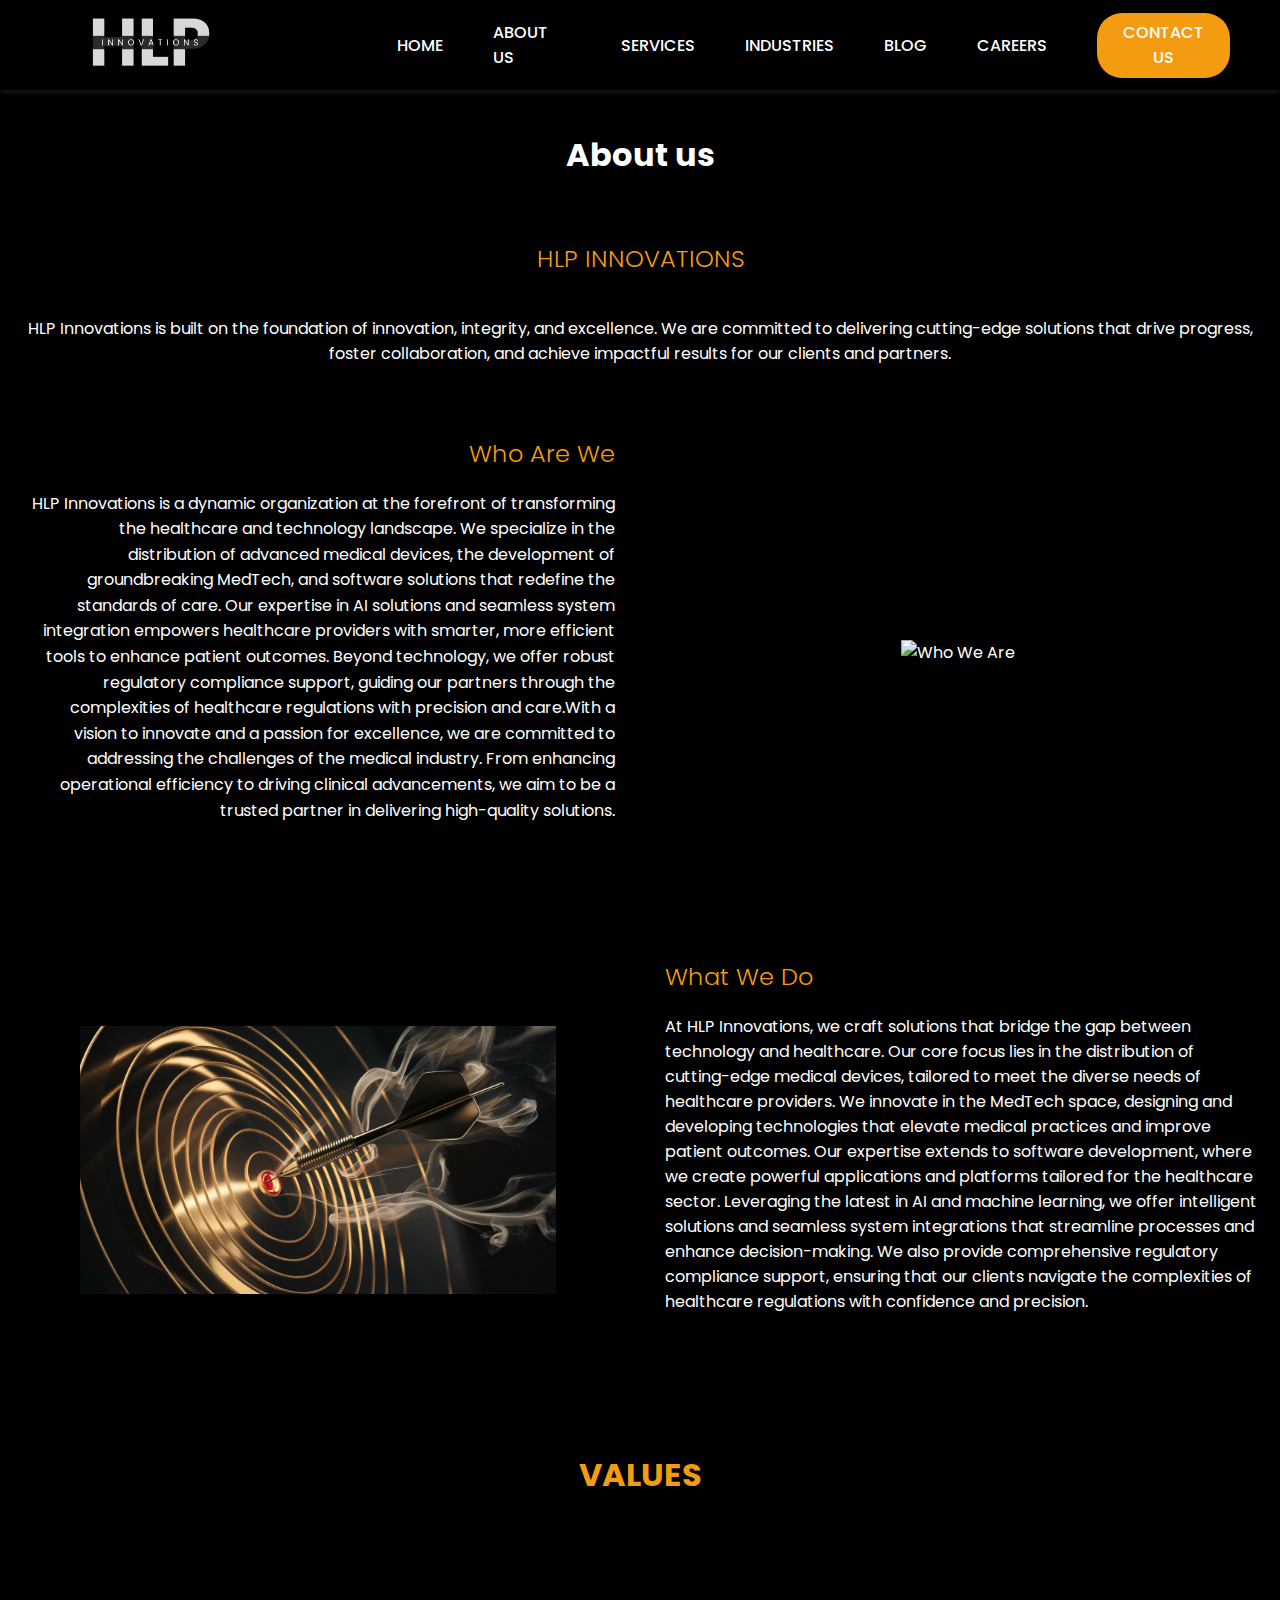
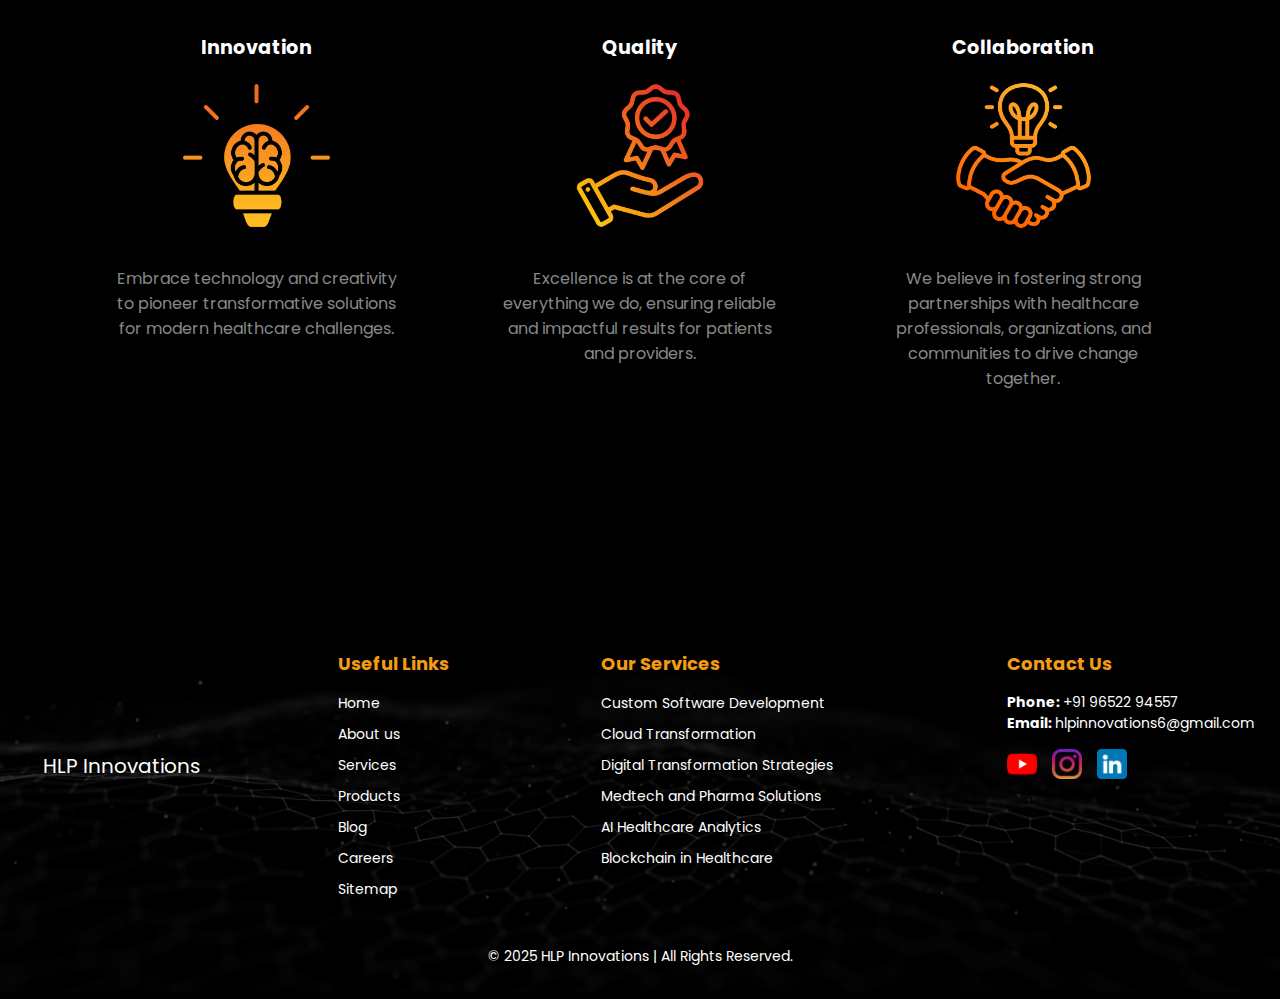
==== commit 152da39d: "Added Industries page" ====
--- a/html/aboutus.html
+++ b/html/aboutus.html
@@ -6,6 +6,7 @@
     <!-- Font Awesome Icons -->
     <link href="https://cdnjs.cloudflare.com/ajax/libs/font-awesome/6.0.0-beta3/css/all.min.css" rel="stylesheet">
     <link href="https://fonts.googleapis.com/css2?family=Poppins:wght@400;500;700&display=swap" rel="stylesheet">
+    <link rel="icon" href="https://hlpinnovations.com/images/favicon.ico" type="image/x-icon">
     <link rel="stylesheet" href="../styles.css">
     
 </head>
@@ -21,7 +22,7 @@
                 <li><a href="../index.html" class="menu-item">Home</a></li>
                 <li><a href="#" class="menu-item">About us</a></li>
                 <li><a href="../html/services.html" class="menu-item">Services</a></li>
-                <li><a href="../html/products.html" class="menu-item">Products</a></li>
+                <li><a href="../html/industries.html" class="menu-item">Industries</a></li>
                 <li><a href="../html/blog.html" class="menu-item">Blog</a></li>
                 <li><a href="../html/careers.html" class="menu-item">Careers</a></li>
                 <li><a href="../html/contact.html" class="menu-item contact">Contact Us</a></li>
--- a/styles.css
+++ b/styles.css
@@ -1,4 +1,3 @@
-
 /* ============================
    Global Styles
    ============================ */
@@ -13,18 +12,20 @@
     color: #f39c12;
 }
 
-html, body {
+html,
+body {
     margin: 0;
     font-family: 'Poppins', sans-serif;
     background-color: #000;
     color: #fff;
     display: flex;
-    flex-direction: column; /* Vertical column layout */
+    flex-direction: column;
+    /* Vertical column layout */
     height: 100%;
 }
 
 main {
-    flex: 1; 
+    flex: 1;
     padding-top: 110px;
     text-align: center;
 }
@@ -50,7 +51,7 @@
     font-family: 'Poppins', sans-serif;
 }
 
-.logo-img{
+.logo-img {
     width: 150px;
     height: auto;
     padding: 0 25px;
@@ -58,7 +59,7 @@
 }
 
 .hamburger {
-    display: none; 
+    display: none;
     flex-direction: column;
     gap: 5px;
     cursor: pointer;
@@ -104,9 +105,11 @@
     display: flex;
     gap: 50px;
     padding-left: 15%;
-    justify-content: center; /* Keep other items centered */
-    align-items: center; 
-    width: 100%; /* Ensure it spans the full width */
+    justify-content: center;
+    /* Keep other items centered */
+    align-items: center;
+    width: 100%;
+    /* Ensure it spans the full width */
     background-color: #000;
 }
 
@@ -141,7 +144,8 @@
 }
 
 .menu-list li:last-child {
-    margin-left: auto; /* Push the 'Contact Us' button to the right */
+    margin-left: auto;
+    /* Push the 'Contact Us' button to the right */
 }
 
 /* ============================
@@ -149,26 +153,27 @@
    ============================ */
 
 /* Hero Section */
-.main-content{
+.main-content {
     position: relative;
     height: 100vh;
 }
+
 .hero {
     position: relative;
     height: calc(100vh - 90px);
-    display: flex; 
-    flex-direction: row; 
-    justify-content: center; 
-    align-items: center; 
+    display: flex;
+    flex-direction: row;
+    justify-content: center;
+    align-items: center;
     color: white;
 }
 
 /* Hero Text */
 .hero-text {
     position: relative;
-    width: 100%; 
-    text-align: center; 
-    z-index: 1; 
+    width: 100%;
+    text-align: center;
+    z-index: 1;
     color: white;
     font-family: 'Poppins', sans-serif;
 }
@@ -183,7 +188,7 @@
     font-size: 1rem;
     margin-bottom: 30px;
     line-height: 1.4;
-    
+
 }
 
 /* .hero-video {
@@ -204,7 +209,7 @@
     filter: brightness(50%);
 }
 
-.hero-button{
+.hero-button {
     background-color: #f39c12;
     color: white;
     padding: 7.5px 30px;
@@ -226,7 +231,7 @@
     padding-top: 30px;
 }
 
-.services-head h1{
+.services-head h1 {
     font-size: 2rem;
     color: #f39c12;
 }
@@ -254,7 +259,8 @@
     margin: 0;
     text-align: right;
     padding-right: 50px;
-    border-right: 2px solid #f39c12;  /* Add vertical line after the service list */
+    border-right: 2px solid #f39c12;
+    /* Add vertical line after the service list */
     padding-top: 25px;
     padding-bottom: 30px;
 }
@@ -266,7 +272,8 @@
     cursor: pointer;
     transition: color 0.3s;
     display: block;
-    text-align: right; /* Right justify text */
+    text-align: right;
+    /* Right justify text */
     padding-bottom: 20px;
 }
 
@@ -284,12 +291,14 @@
 }
 
 .service-description {
-    display: none; /* Hide all service descriptions by default */
+    display: none;
+    /* Hide all service descriptions by default */
     text-align: left;
 }
 
 .service-description:first-of-type {
-    display: block; /* Make the first one visible */
+    display: block;
+    /* Make the first one visible */
 }
 
 .service-description h2 {
@@ -314,65 +323,145 @@
 .service-link-index::after {
     content: " >";
     color: #f39c12;
-    font-size: 25px; /* Adjust the size as needed */
+    font-size: 25px;
+    /* Adjust the size as needed */
 }
 
 .service-image-index {
-    width: 50%;
+    width: 100%;
     height: 50%;
-    object-fit:contain;
-    animation: fadeInBottom 0.75s forwards 0.5s; /* Slightly slower fade-in */
+    object-fit: contain;
+    animation: fadeInBottom 0.75s forwards 0.5s;
+    /* Slightly slower fade-in */
+}
+
+/* ============================
+   Industries - Index page
+   ============================ */
+
+.industries-head {
+    justify-content: center;
+    align-items: center;
+}
+
+.industries-head h1 {
+    font-size: 2rem;
+    color: #f39c12;
+}
+
+.industries-index {
+    display: flex;
+    justify-content: space-between;
+    align-items: center;
+    gap: 20px;
+    padding: 25px 75px;
+    background-color: #000;
+}
+
+.industries-item-index {
+    flex: 1;
+    text-align: center;
+}
+
+.box-industries {
+    background-color: #000;
+    padding: 35px;
+    box-shadow: 0 4px 8px rgba(0, 0, 0, 0.1);
+    width: auto;
+    height: 50vh;
+}
+
+.industries-item-index h3 {
+    font-size: 1.2rem;
+    margin: 0;
+    color: #fff;
+}
+
+.industries-index-image {
+    max-width: 50%;
+    height: auto;
+    margin: 20px 0;
+    border-radius: 8px;
+}
+
+.industries-item-index p {
+    font-size: 1rem;
+    color: #888;
+    margin-top: 10px;
+}
+
+.industries-grid-index {
+    display: grid;
+    grid-template-columns: repeat(3, 1fr);
+    /* Adjusted to 2 columns */
+    gap: 1.5rem;
+    /* Space between grid items */
+    max-width: 1200px;
+    margin: 0 auto;
 }
 
 /* ============================
    About us - Index page
    ============================ */
 
-   /* General Layout for Larger Screens */
+/* General Layout for Larger Screens */
 .about-us-head {
-    display: flex; /* Enable flexbox layout */
-    flex-direction: row; /* Position items side by side */
-    align-items: center; /* Vertically center align */
-    justify-content: center; /* Horizontally center align */
+    display: flex;
+    /* Enable flexbox layout */
+    flex-direction: row;
+    /* Position items side by side */
+    align-items: center;
+    /* Vertically center align */
+    justify-content: center;
+    /* Horizontally center align */
     width: 100%;
-    height: 80vh; /* Full viewport height */
-    gap: 2rem; /* Add spacing between image and text */
-    text-align: left; /* Align text to the left */
+    height: 80vh;
+    /* Full viewport height */
+    gap: 2rem;
+    /* Add spacing between image and text */
+    text-align: left;
+    /* Align text to the left */
 }
 
 .index-about-us {
-    width: 50%; /* Image takes up half the section width */
-    height: 100%; /* Maintain aspect ratio */
+    width: 50%;
+    /* Image takes up half the section width */
+    height: 100%;
+    /* Maintain aspect ratio */
 }
 
 .about-us-content {
     display: flex;
     flex-direction: column;
-    justify-content: center; /* Center align content vertically */
-    width: 40%; /* Content takes up a smaller portion */
+    justify-content: center;
+    /* Center align content vertically */
+    width: 40%;
+    /* Content takes up a smaller portion */
 }
 
 .about-us-head h1 {
     font-size: 2rem;
     color: #f39c12;
-    margin-bottom: 1rem; /* Add space below the title */
+    margin-bottom: 1rem;
+    /* Add space below the title */
 }
 
 .about-us-head p {
     font-size: 1rem;
     color: #888;
-    margin: 0; /* Reset margin */
-}
-
-
-
-.why-choose-us-head{
+    margin: 0;
+    /* Reset margin */
+}
+
+
+
+.why-choose-us-head {
     justify-content: center;
     align-items: center;
     padding-top: 50px;
 }
 
-.why-choose-us-head h1{
+.why-choose-us-head h1 {
     font-size: 2rem;
     color: #f39c12;
 }
@@ -414,7 +503,8 @@
 }
 
 .highlight {
-    color: #f39c12; /* Change this to any color you'd like for the highlighted text */
+    color: #f39c12;
+    /* Change this to any color you'd like for the highlighted text */
     font-weight: bold;
 }
 
@@ -434,7 +524,7 @@
     padding: 20px;
 }
 
-.contact-us-head h1{
+.contact-us-head h1 {
     font-size: 2rem;
     color: #f39c12;
 }
@@ -443,7 +533,8 @@
     display: flex;
     width: 100%;
     max-width: 1200px;
-    gap: 20px; /* Space between text and image */
+    gap: 20px;
+    /* Space between text and image */
     color: #888;
 }
 
@@ -457,13 +548,14 @@
 .contact-us-index {
     display: flex;
     width: 100%;
-    gap: 30px; /* Space between text and image */
+    gap: 30px;
+    /* Space between text and image */
 }
 
 .contact-text {
     flex: 1;
     text-align: right;
-    padding:0px 25px;
+    padding: 0px 25px;
 }
 
 .contact-image {
@@ -483,22 +575,23 @@
 
 /* ****************** Contact-us ****************** */
 
-.main-contact{
+.main-contact {
     position: relative;
     height: 100vh;
 }
 
 .hero-text-contact,
-.hero-about-us{
-    width: 100%; 
-    text-align: top; 
+.hero-about-us {
+    width: 100%;
+    text-align: top;
     color: white;
     font-family: 'Poppins', sans-serif;
 }
 
 .hero-text-contact h1,
-.hero-text-about-us h1{
-    font-size: 2rem;;
+.hero-text-about-us h1 {
+    font-size: 2rem;
+    ;
 }
 
 .contact-section {
@@ -507,7 +600,8 @@
     align-items: flex-start;
     padding: 20px;
     gap: 50px;
-    background-color: #000; /* Black background */
+    background-color: #000;
+    /* Black background */
     padding-bottom: 100px;
 }
 
@@ -542,7 +636,7 @@
     justify-items: center;
 }
 
-.contact-right video{
+.contact-right video {
     height: 50%;
     width: 100%;
 }
@@ -592,7 +686,7 @@
     padding-right: 15px;
 }
 
-.social-links-contact .social-icon-contact{
+.social-links-contact .social-icon-contact {
     width: 30px;
     height: 30px;
 }
@@ -601,7 +695,7 @@
    Coming soon pages
    ============================ */
 
-.coming-soon-bg-image{
+.coming-soon-bg-image {
     height: auto;
     width: 100%;
     border: #000;
@@ -611,20 +705,21 @@
    Careers page
    ============================ */
 
-   .careers-section img{
+.careers-section img {
     height: auto;
     width: 75%;
-    }
-
-    .hero-text-careers h1{
-        font-size: 2rem;;
-    }
-
-    .careers-section-main p{
-        height: 20vh;
-        font-size: 1.5rem;
-        padding: 100px 0;
-    }
+}
+
+.hero-text-careers h1 {
+    font-size: 2rem;
+    ;
+}
+
+.careers-section-main p {
+    height: 20vh;
+    font-size: 1.5rem;
+    padding: 100px 0;
+}
 
 
 
@@ -634,28 +729,34 @@
    ============================ */
 
 .about-us-section p {
-    font-size: 1rem; /* Adjust the font size for paragraph */
+    font-size: 1rem;
+    /* Adjust the font size for paragraph */
     color: white;
     margin: 0;
-    padding: 0 15px; /* Add some padding for mobile responsiveness */
+    padding: 0 15px;
+    /* Add some padding for mobile responsiveness */
     text-align: center;
 }
 
 .about-us-section {
     display: flex;
-    flex-direction: column; /* Stack the items vertically */
+    flex-direction: column;
+    /* Stack the items vertically */
     justify-content: center;
     align-items: center;
-    height: auto; /* Adjusted height for the section */
+    height: auto;
+    /* Adjusted height for the section */
     text-align: center;
     background-color: #000;
 }
 
 .about-us-section h2 {
-    font-size: 1.5rem; /* Adjust the font size */
+    font-size: 1.5rem;
+    /* Adjust the font size */
     color: #f39c12;
     font-weight: 300;
-    text-align: center; /* Ensure text is horizontally centered */
+    text-align: center;
+    /* Ensure text is horizontally centered */
     padding: 20px;
 }
 
@@ -665,12 +766,14 @@
     align-items: center;
     padding: 50px 30px;
     gap: 20px;
-    background-color: #000; /* Match the website's theme */
+    background-color: #000;
+    /* Match the website's theme */
 }
 
 .who-are-we-content {
     display: flex;
-    flex-direction: row-reverse; /* Image on the right, text on the left */
+    flex-direction: row-reverse;
+    /* Image on the right, text on the left */
     gap: 20px;
     align-items: center;
 }
@@ -705,8 +808,10 @@
     padding-top: 50px;
     max-width: 80%;
     height: 80%;
-    box-shadow: 0 4px 10px rgba(0, 0, 0, 0.5); /* Optional shadow */
-    animation: fadeInBottom 0.75s forwards 0.5s; /* Slightly slower fade-in */
+    box-shadow: 0 4px 10px rgba(0, 0, 0, 0.5);
+    /* Optional shadow */
+    animation: fadeInBottom 0.75s forwards 0.5s;
+    /* Slightly slower fade-in */
 }
 
 .what-we-do-section {
@@ -715,12 +820,14 @@
     align-items: center;
     padding: 50px 20px;
     gap: 20px;
-    background-color: #000; /* Match the website's theme */
+    background-color: #000;
+    /* Match the website's theme */
 }
 
 .what-we-do-content {
     display: flex;
-    flex-direction: row-reverse; /* Image on the right, text on the left */
+    flex-direction: row-reverse;
+    /* Image on the right, text on the left */
     gap: 20px;
     align-items: center;
 }
@@ -754,8 +861,10 @@
     padding-top: 50px;
     max-width: 80%;
     height: 80%;
-    box-shadow: 0 4px 10px rgba(0, 0, 0, 0.5); /* Optional shadow */
-    animation: fadeInBottom 0.75s forwards 0.5s; /* Slightly slower fade-in */
+    box-shadow: 0 4px 10px rgba(0, 0, 0, 0.5);
+    /* Optional shadow */
+    animation: fadeInBottom 0.75s forwards 0.5s;
+    /* Slightly slower fade-in */
 }
 
 
@@ -772,8 +881,10 @@
 
 .services-grid {
     display: grid;
-    grid-template-columns: repeat(2, 1fr); /* Adjusted to 2 columns */
-    gap: 1.5rem; /* Space between grid items */
+    grid-template-columns: repeat(2, 1fr);
+    /* Adjusted to 2 columns */
+    gap: 1.5rem;
+    /* Space between grid items */
     max-width: 1200px;
     margin: 0 auto;
 }
@@ -796,7 +907,8 @@
     height: 275px;
     object-fit: cover;
     border-radius: 8px 8px 0 0;
-    animation: fadeInBottom 0.75s forwards 0.5s; /* Slightly slower fade-in */
+    animation: fadeInBottom 0.75s forwards 0.5s;
+    /* Slightly slower fade-in */
 }
 
 .service-item h3 {
@@ -827,6 +939,76 @@
 }
 
 /* ============================
+   Industries
+   ============================ */
+
+/* Industries Section Styling */
+.industries-main {
+    padding: 2rem;
+    background-color: #000;
+    text-align: center;
+}
+
+.industries-grid {
+    display: grid;
+    grid-template-columns: repeat(2, 1fr);
+    /* Adjusted to 2 columns */
+    gap: 1.5rem;
+    /* Space between grid items */
+    max-width: 1000px;
+    margin: 0 auto;
+}
+
+.industries-item {
+    background-color: #000;
+    border: 1px solid #ddd;
+    border-radius: 8px;
+    padding: 1rem;
+    box-shadow: 0 4px 6px rgba(0, 0, 0, 0.1);
+    text-align: center;
+}
+
+.industries-item.center {
+    grid-column: 2 / 3;
+}
+
+.industries-image {
+    width: 100%;
+    height: 275px;
+    object-fit: cover;
+    border-radius: 8px 8px 0 0;
+    animation: fadeInBottom 0.75s forwards 0.5s;
+    /* Slightly slower fade-in */
+}
+
+.industries-item h3 {
+    font-family: 'Poppins', sans-serif;
+    font-size: 1.2rem;
+    color: #fff;
+    margin: 1rem 0 0.5rem;
+}
+
+.industries-item p {
+    font-family: 'Poppins', sans-serif;
+    font-size: 0.9rem;
+    color: #fff;
+    margin-bottom: 1rem;
+}
+
+.industries-link {
+    display: inline-block;
+    font-family: 'Poppins', sans-serif;
+    font-size: 0.9rem;
+    color: #007BFF;
+    text-decoration: none;
+    margin-top: 0.5rem;
+}
+
+.industries-link:hover {
+    text-decoration: underline;
+}
+
+/* ============================
    General Footer Styling
    ============================ */
 
@@ -836,21 +1018,26 @@
     left: 0;
     right: 0;
     bottom: 0;
-    z-index: -1;  
+    z-index: -1;
 }
 
 .footer-bg-image {
     width: 100%;
     height: 100%;
     object-fit: cover;
-    opacity: 0.20; /* Increase opacity to make it more visible */
+    opacity: 0.20;
+    /* Increase opacity to make it more visible */
 }
 
 .footer {
-    position: relative; /* Ensure footer is positioned above the image */
-    background-color: #000; /* Black background */
-    color: #fff; /* White text */
-    font-family: 'Poppins', sans-serif; /* Poppins font */
+    position: relative;
+    /* Ensure footer is positioned above the image */
+    background-color: #000;
+    /* Black background */
+    color: #fff;
+    /* White text */
+    font-family: 'Poppins', sans-serif;
+    /* Poppins font */
     padding: 20px 0;
     z-index: 10;
 }
@@ -875,7 +1062,7 @@
     margin: 10px;
 }
 
-.logo-text-medium{
+.logo-text-medium {
     font-weight: bold;
 }
 
@@ -889,12 +1076,17 @@
 }
 
 .footer-info {
-    flex:1;
-    display: flex; /* Make it a flex container */
-    justify-content: center; /* Horizontally center content */
-    align-items: center; /* Vertically center content (optional) */
-    flex-direction: column; /* Stack items vertically if there are multiple */
-    text-align: center; /* Center-align text, if any */
+    flex: 1;
+    display: flex;
+    /* Make it a flex container */
+    justify-content: center;
+    /* Horizontally center content */
+    align-items: center;
+    /* Vertically center content (optional) */
+    flex-direction: column;
+    /* Stack items vertically if there are multiple */
+    text-align: center;
+    /* Center-align text, if any */
     padding-right: 100px;
 }
 
@@ -912,37 +1104,43 @@
     width: 30px;
     height: 30px;
 }
-.footer-links{
-    flex:2;
-}
-
-.footer-links-menu{
-    flex:1;
+
+.footer-links {
+    flex: 2;
+}
+
+.footer-links-menu {
+    flex: 1;
     padding-right: 50px;
 }
 
-.footer-links h4, .footer-links-menu h4 {
+.footer-links h4,
+.footer-links-menu h4 {
     font-size: 18px;
     margin-bottom: 15px;
     color: #f39c12
 }
 
-.footer-links ul , .footer-links-menu ul {
+.footer-links ul,
+.footer-links-menu ul {
     list-style: none;
     padding: 0;
 }
 
-.footer-links ul li, .footer-links-menu ul li {
+.footer-links ul li,
+.footer-links-menu ul li {
     margin-bottom: 10px;
     font-size: 14px;
 }
 
-.footer-links ul li a, .footer-links-menu ul li a {
+.footer-links ul li a,
+.footer-links-menu ul li a {
     color: #fff;
     text-decoration: none;
 }
 
-.footer-links ul li a:hover, .footer-links-menu ul li a:hover {
+.footer-links ul li a:hover,
+.footer-links-menu ul li a:hover {
     color: #f39c12
 }
 
@@ -990,12 +1188,15 @@
         margin: 0;
         padding: 1rem;
     }
+
     .menu-list.show {
         display: flex;
     }
-    .menu-item{
+
+    .menu-item {
         font-size: 14px;
     }
+
     .menu-item.contact {
         background-color: #f39c12;
         color: white;
@@ -1007,7 +1208,8 @@
     }
 
     .menu-list li:last-child {
-        margin: 0 auto; /* Ensure it's centered in the flex container */
+        margin: 0 auto;
+        /* Ensure it's centered in the flex container */
     }
 
     .hamburger {
@@ -1031,7 +1233,7 @@
     .hero-text h1 {
         font-size: 2rem;
     }
-    
+
     .hero-text p {
         font-size: 1.2rem;
     }
@@ -1057,67 +1259,81 @@
     .hero-text h1 {
         font-size: 1.8rem;
     }
-    
+
     .hero-text p {
         font-size: 1rem;
     }
 
-    .hero-button{
+    .hero-button {
         font-size: 1rem;
     }
 
-    .about-us-section p{
-        font-size: 0.9rem;;
+    .about-us-section p {
+        font-size: 0.9rem;
+        ;
     }
 
     /* Contact page */
 
     .contact-section {
-        flex-direction: column; /* Stack sections vertically */
-        align-items: center;   /* Center-align content */
-        gap: 20px;             /* Add spacing between sections */
+        flex-direction: column;
+        /* Stack sections vertically */
+        align-items: center;
+        /* Center-align content */
+        gap: 20px;
+        /* Add spacing between sections */
         padding-top: 0px;
-        padding-bottom: 50px;       
-    }
-
-    .contact-section h2{
-        margin: 0px;         /* Adjust padding for smaller screens */
+        padding-bottom: 50px;
+    }
+
+    .contact-section h2 {
+        margin: 0px;
+        /* Adjust padding for smaller screens */
         padding-bottom: 25px;
         font-size: 1.5rem;
     }
 
-    .contact-left, .contact-right {
-        text-align: center;    /* Center-align text for smaller screens */
-        border-right: none;    /* Remove border for better appearance */
-        padding: 10px 0;       /* Adjust padding for smaller screens */
+    .contact-left,
+    .contact-right {
+        text-align: center;
+        /* Center-align text for smaller screens */
+        border-right: none;
+        /* Remove border for better appearance */
+        padding: 10px 0;
+        /* Adjust padding for smaller screens */
         font-size: 0.9rem;
     }
 
     .contact-right video {
-        width: 100%;           /* Ensure the video takes full width */
-        height: auto;          /* Maintain aspect ratio */
+        width: 100%;
+        /* Ensure the video takes full width */
+        height: auto;
+        /* Maintain aspect ratio */
         justify-items: center;
         align-items: center;
     }
 
     .social-links-contact {
         display: flex;
-        justify-content:center;
-    }
-    
+        justify-content: center;
+    }
+
 
     .hero-contact {
-        text-align: center;    /* Center the hero text */
+        text-align: center;
+        /* Center the hero text */
     }
 
     .hero-text-contact h1 {
-        font-size: 2rem;     /* Adjust font size for smaller screens */
+        font-size: 2rem;
+        /* Adjust font size for smaller screens */
     }
 
     /* Services Page */
 
     .services-grid {
-        grid-template-columns: repeat(1, 1fr); /* Adjusted to 2 columns */
+        grid-template-columns: repeat(1, 1fr);
+        /* Adjusted to 2 columns */
     }
 
     /* Footer */
@@ -1127,48 +1343,58 @@
     }
 
     .row {
-        flex-direction: column; /* Stack items vertically */
-        align-items: center; /* Center align items horizontally */
+        flex-direction: column;
+        /* Stack items vertically */
+        align-items: center;
+        /* Center align items horizontally */
         flex-wrap: nowrap;
     }
 
     .col {
-        margin: 10px 0; /* Add spacing between stacked items */
-        flex: none; /* Prevent columns from resizing unevenly */
-        width: 100%; /* Ensure full-width columns */
-        text-align: center; /* Center-align text inside columns */
-    }
-
-    .footer-info, 
-    .footer-links, 
+        margin: 10px 0;
+        /* Add spacing between stacked items */
+        flex: none;
+        /* Prevent columns from resizing unevenly */
+        width: 100%;
+        /* Ensure full-width columns */
+        text-align: center;
+        /* Center-align text inside columns */
+    }
+
+    .footer-info,
+    .footer-links,
     .footer-contact {
-        text-align: center; /* Center-align individual sections */
+        text-align: center;
+        /* Center-align individual sections */
         padding-right: 0;
     }
 
-    .footer-info p{
+    .footer-info p {
         justify-content: center;
         align-items: center;
     }
 
     .footer-links h4,
-    .footer-contact h4{
+    .footer-contact h4 {
         margin: 10px 0;
     }
 
-    .footer-links ul, 
+    .footer-links ul,
     .footer-links-menu ul {
-        text-align: center; /* Align footer links to center */
+        text-align: center;
+        /* Align footer links to center */
         margin: 10px 0;
     }
 
     .social-links {
-        justify-content: center; /* Center align social icons */
-        margin-top: 10px; /* Add spacing for clarity */
-    }
-
-    .footer-links-menu{
-        flex:1;
+        justify-content: center;
+        /* Center align social icons */
+        margin-top: 10px;
+        /* Add spacing for clarity */
+    }
+
+    .footer-links-menu {
+        flex: 1;
         justify-content: center;
         align-items: center;
         padding-right: 0;
@@ -1178,91 +1404,114 @@
 
     .who-are-we-section,
     .what-we-do-section {
-        flex-direction: column; /* Stack the content vertically */
-        padding: 20px 10px; /* Adjust the padding for smaller screens */
+        flex-direction: column;
+        /* Stack the content vertically */
+        padding: 20px 10px;
+        /* Adjust the padding for smaller screens */
     }
 
     .who-are-we-content,
     .what-we-do-content {
-        flex-direction: column; /* Stack text and image vertically */
-        gap: 10px; /* Reduce gap between the text and image */
+        flex-direction: column;
+        /* Stack text and image vertically */
+        gap: 10px;
+        /* Reduce gap between the text and image */
     }
 
     .who-are-we-text,
     .what-we-do-text {
-        text-align: center; /* Center align text */
-        padding: 0; /* Remove the extra padding */
+        text-align: center;
+        /* Center align text */
+        padding: 0;
+        /* Remove the extra padding */
     }
 
     .who-are-we-text,
     .what-we-do-text {
-        order: 1; /* Text comes first (Title + Paragraph) */
+        order: 1;
+        /* Text comes first (Title + Paragraph) */
     }
 
     .who-are-we-image,
     .what-we-do-image {
-        order: 2; /* Image comes last */
+        order: 2;
+        /* Image comes last */
         justify-content: center;
         align-items: center;
-        max-width: 100%; /* Ensure images are fully responsive */
+        max-width: 100%;
+        /* Ensure images are fully responsive */
     }
 
     .who-are-we-image img,
     .what-we-do-image img {
-        max-width: 100%; /* Make sure images scale down properly */
-        height: auto; /* Maintain aspect ratio */
-        padding-top: 20px; /* Adjust padding to suit the smaller layout */
+        max-width: 100%;
+        /* Make sure images scale down properly */
+        height: auto;
+        /* Maintain aspect ratio */
+        padding-top: 20px;
+        /* Adjust padding to suit the smaller layout */
     }
 
     .who-are-we-text h2,
     .what-we-do-text h2 {
-        font-size: 1.2rem; /* Slightly smaller font for titles */
+        font-size: 1.2rem;
+        /* Slightly smaller font for titles */
     }
 
     .who-are-we-text p,
     .what-we-do-text p {
-        font-size: 0.9rem; /* Smaller font size for paragraph text */
+        font-size: 0.9rem;
+        /* Smaller font size for paragraph text */
     }
 
     /* Contact - Index page */
 
     .contact-us-content {
-        flex-direction: column; /* Stack text and image vertically */
-        gap: 10px; /* Smaller gap between text and image */
+        flex-direction: column;
+        /* Stack text and image vertically */
+        gap: 10px;
+        /* Smaller gap between text and image */
         margin-left: 10%;
         margin-right: 10%;
         border: 1px solid #555;
         padding-bottom: 25px;
     }
 
-    .contact-text, .contact-image {
+    .contact-text,
+    .contact-image {
         text-align: center;
         padding: 0 15px;
     }
 
     .contact-us-head h1 {
-        font-size: 2rem; /* Adjust font size for smaller screens */
-    }
-        
-    #contact-us-index{
+        font-size: 2rem;
+        /* Adjust font size for smaller screens */
+    }
+
+    #contact-us-index {
         padding: 0px;
     }
 
     /* Why choose us - Index page */
 
     .why-choose-us {
-        flex-direction: column; /* Stack the items vertically */
-        height: auto; /* Allow the height to adjust based on content */
-        padding: 0px 25px; /* Reduce padding */
-    }
-
-    .why-choose-us-head{
-        padding-top:25px
+        flex-direction: column;
+        /* Stack the items vertically */
+        height: auto;
+        /* Allow the height to adjust based on content */
+        padding: 0px 25px;
+        /* Reduce padding */
+    }
+
+    .why-choose-us-head {
+        padding-top: 25px
     }
 
     .why-choose-item {
-        width: 100%; /* Make items take full width */
-        margin-bottom: 20px; /* Add space between items */
+        width: 100%;
+        /* Make items take full width */
+        margin-bottom: 20px;
+        /* Add space between items */
     }
 
     .why-choose-item h3 {
@@ -1274,24 +1523,32 @@
     }
 
     .box {
-        height: auto; /* Allow box height to adjust based on content */
-        padding: 20px; /* Reduce padding for smaller screens */
+        height: auto;
+        /* Allow box height to adjust based on content */
+        padding: 20px;
+        /* Reduce padding for smaller screens */
         margin-left: 5%;
         margin-right: 5%;
         border: 1px solid #555;
     }
 
     .why-choose-image {
-        max-width: 35%; /* Adjust image size for smaller screens */
-        margin: 15px 0; /* Reduce margin around images */
+        max-width: 35%;
+        /* Adjust image size for smaller screens */
+        margin: 15px 0;
+        /* Reduce margin around images */
     }
 
     .about-us-head {
-        flex-direction: column; /* Stack items vertically */
-        align-items: center; /* Center align content horizontally */
-        height: auto; /* Adjust height to fit content */
-        gap: 1rem; /* Reduce spacing between elements */
-        
+        flex-direction: column;
+        /* Stack items vertically */
+        align-items: center;
+        /* Center align content horizontally */
+        height: auto;
+        /* Adjust height to fit content */
+        gap: 1rem;
+        /* Reduce spacing between elements */
+
     }
 
     .index-about-us {
@@ -1299,16 +1556,20 @@
     }
 
     .about-us-content {
-        width: 100%; /* Content takes full width */
-        text-align: center; /* Center align text */
+        width: 100%;
+        /* Content takes full width */
+        text-align: center;
+        /* Center align text */
     }
 
     .about-us-head h1 {
-        padding-top:25px; /* Reduce spacing for smaller screens */
+        padding-top: 25px;
+        /* Reduce spacing for smaller screens */
     }
 
     .about-us-head p {
-        margin-top: 1rem; /* Add space between image and text */
+        margin-top: 1rem;
+        /* Add space between image and text */
         margin-left: 5%;
         margin-right: 5%;
         border: 1px solid #555;
@@ -1352,23 +1613,68 @@
         width: 80vw;
     }
 
-    .careers-section img{
+    .careers-section img {
         height: auto;
         width: 80%;
         margin-left: 5%;
         margin-right: 5%;
         padding: 25px;
-        }
-    
-        .hero-text-careers h1{
-            font-size: 2rem;
-            padding-bottom: 20px;
-        }
-    
-        .careers-section-main p{
-            height: 20vh;
-            font-size: 1.5rem;
-            padding: 100px 0;
-        }
-
-}
+    }
+
+    .hero-text-careers h1 {
+        font-size: 2rem;
+        padding-bottom: 20px;
+    }
+
+    .careers-section-main p {
+        height: 20vh;
+        font-size: 1.5rem;
+        padding: 100px 0;
+    }
+
+    /* Industries - Index page */
+
+    .industries-index {
+        flex-direction: column; /* Stack the items vertically */
+        height: auto; /* Allow the height to adjust based on content */
+        padding: 0px 25px; /* Reduce padding */
+    }
+
+    .industries-head{
+        padding-top:25px
+    }
+
+    .industries-item-index {
+        width: 100%; /* Make items take full width */
+        margin-bottom: 20px; /* Add space between items */
+    }
+
+    .industries-item-index h3 {
+        font-size: 1rem;
+    }
+
+    .industries-item-index p {
+        font-size: 0.9rem;
+    }
+
+    .box-industries {
+        height: auto; /* Allow box height to adjust based on content */
+        padding: 20px; /* Reduce padding for smaller screens */
+        margin-left: 5%;
+        margin-right: 5%;
+        border: 1px solid #555;
+    }
+
+    .industries-index-image {
+        max-width: 35%; /* Adjust image size for smaller screens */
+        margin: 15px 0; /* Reduce margin around images */
+    }
+
+    .industries-grid-index {
+        display: grid;
+        grid-template-columns: repeat(1, 1fr);
+        /* Keeps 3 columns per row */
+        gap: 1rem;
+        margin: 0 auto;
+    }
+}